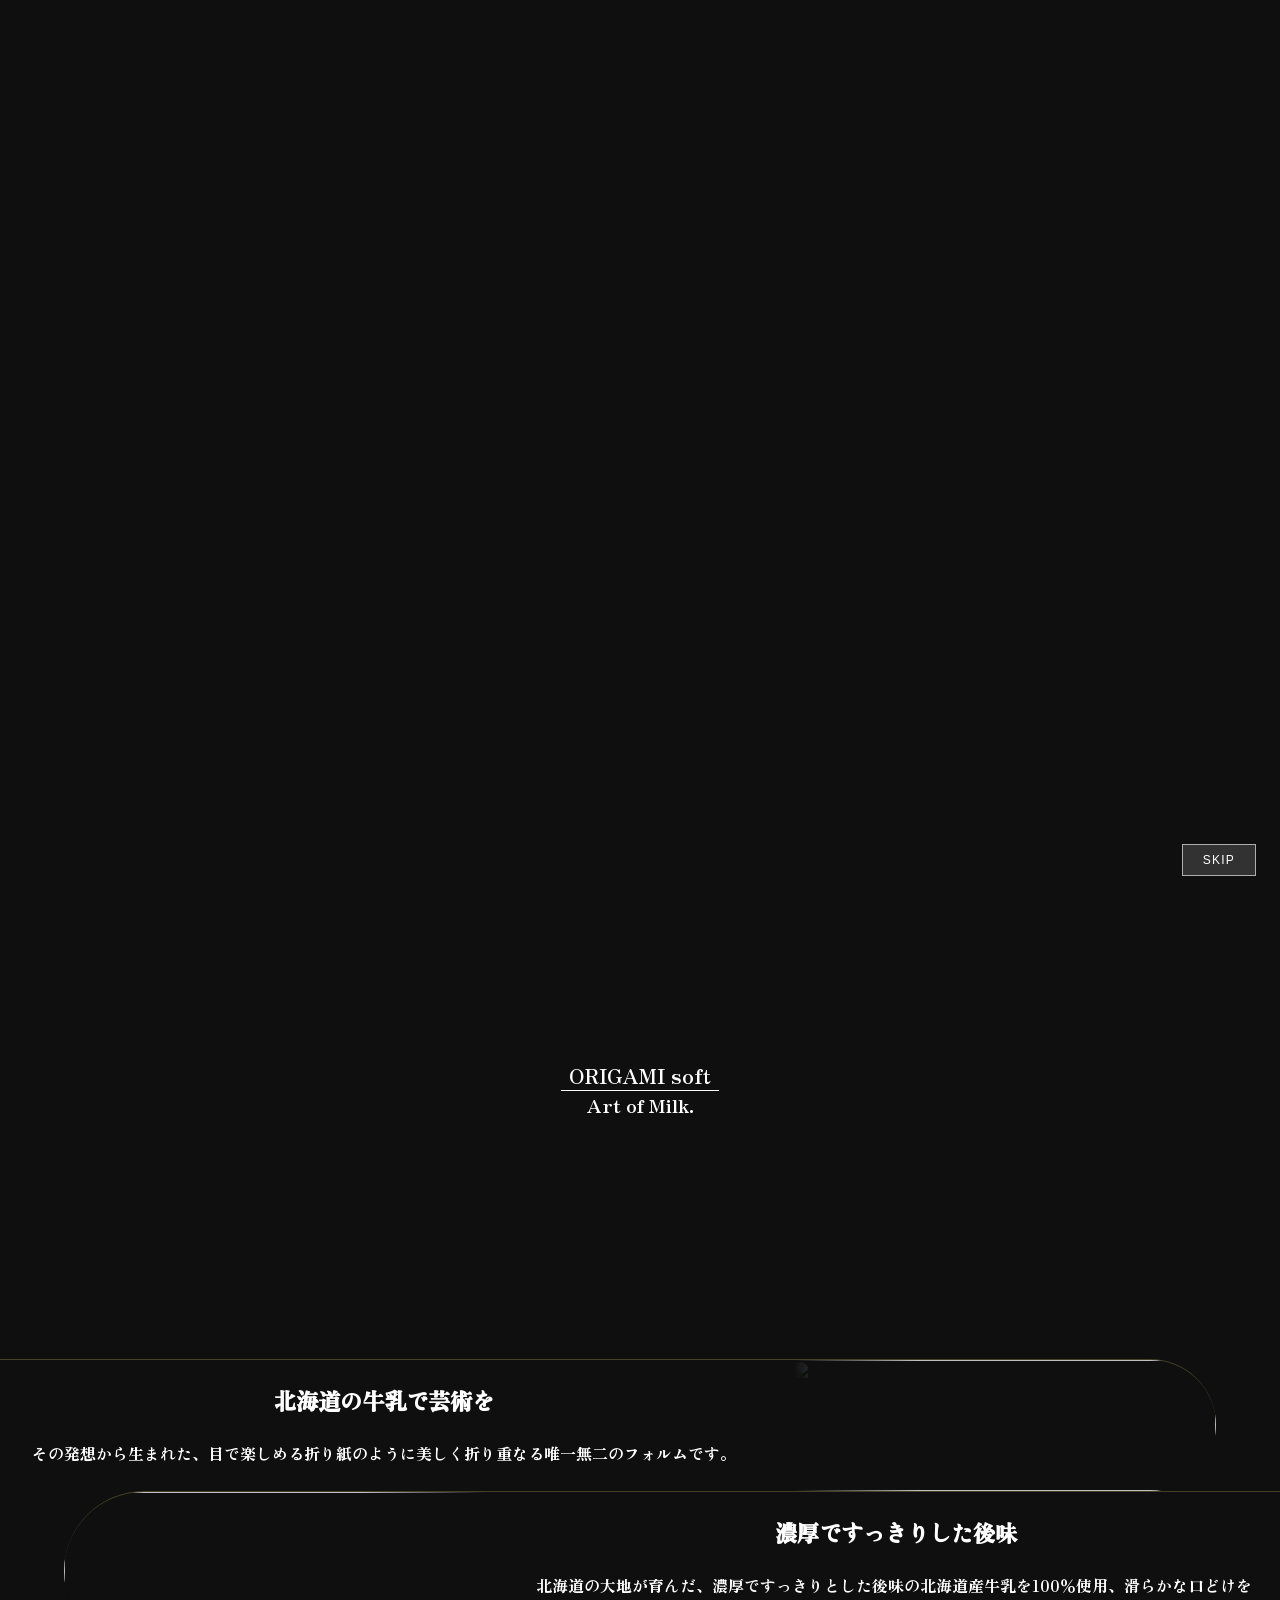
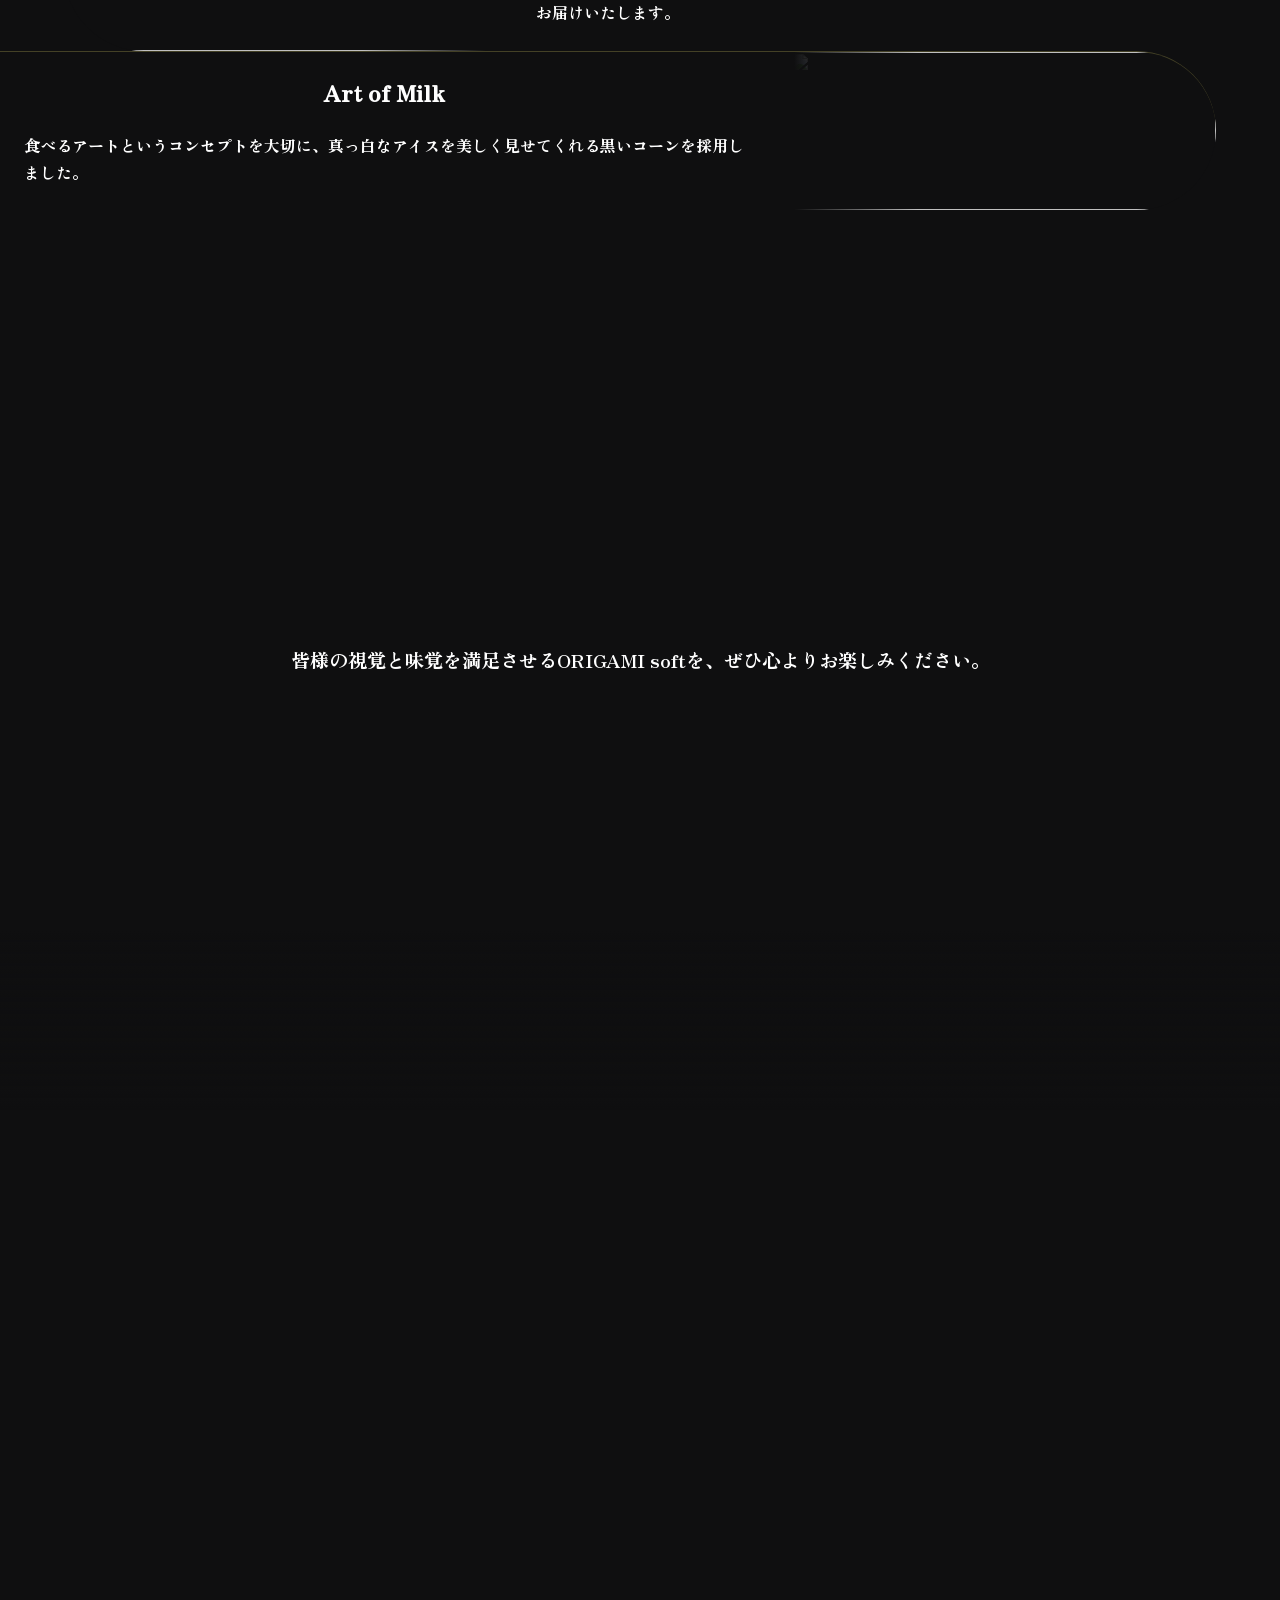
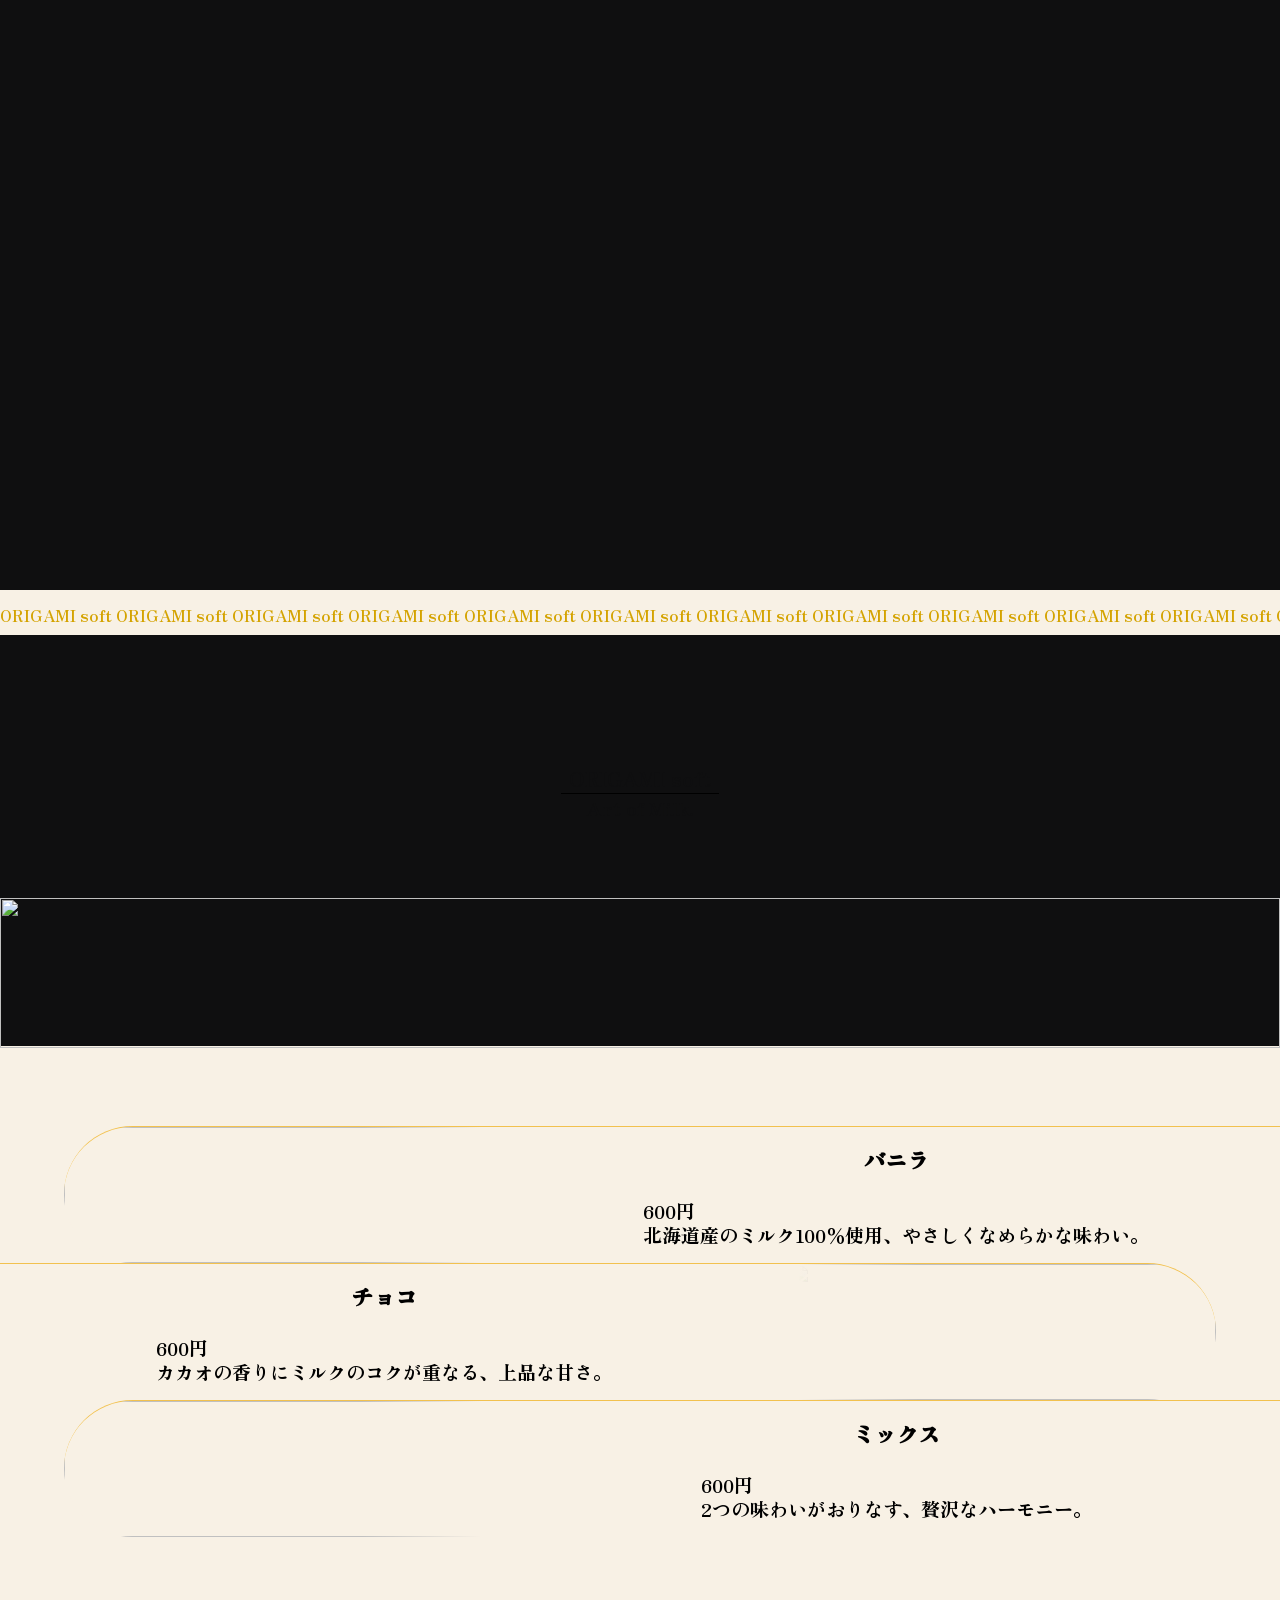
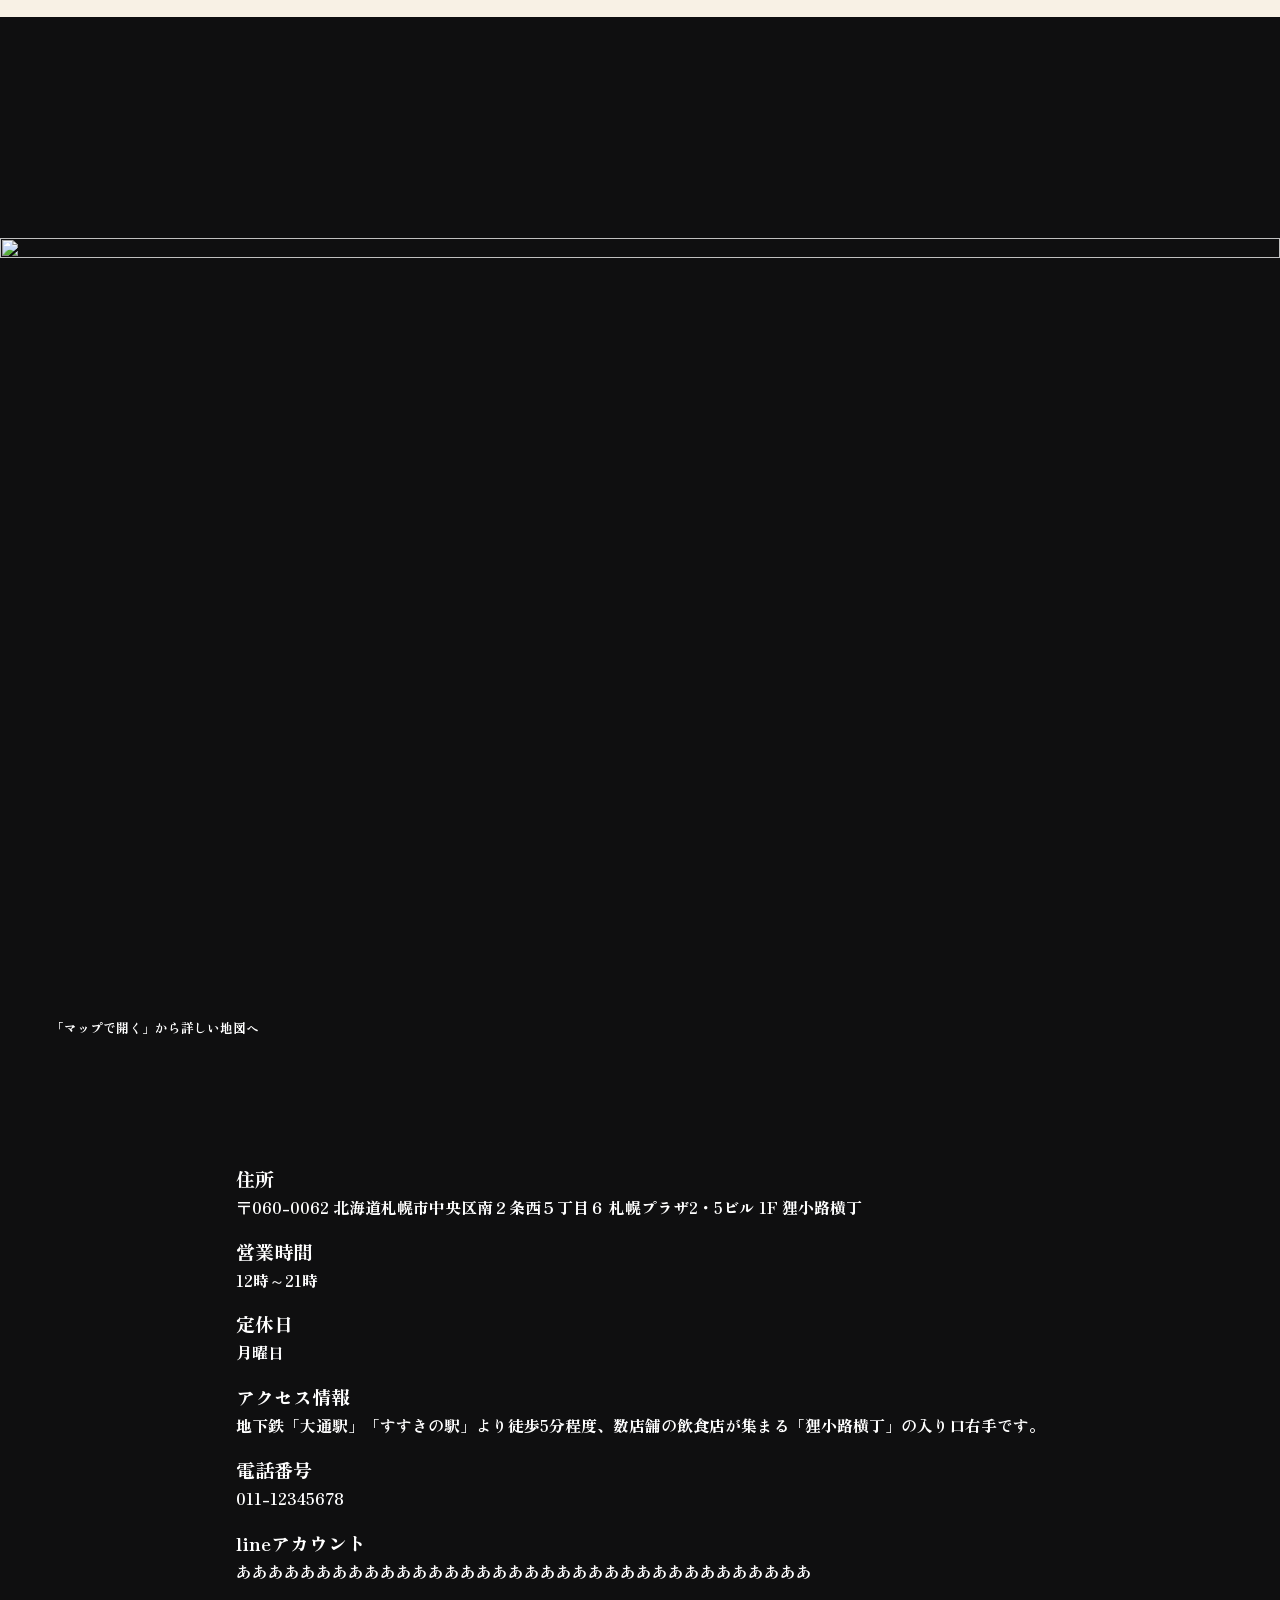
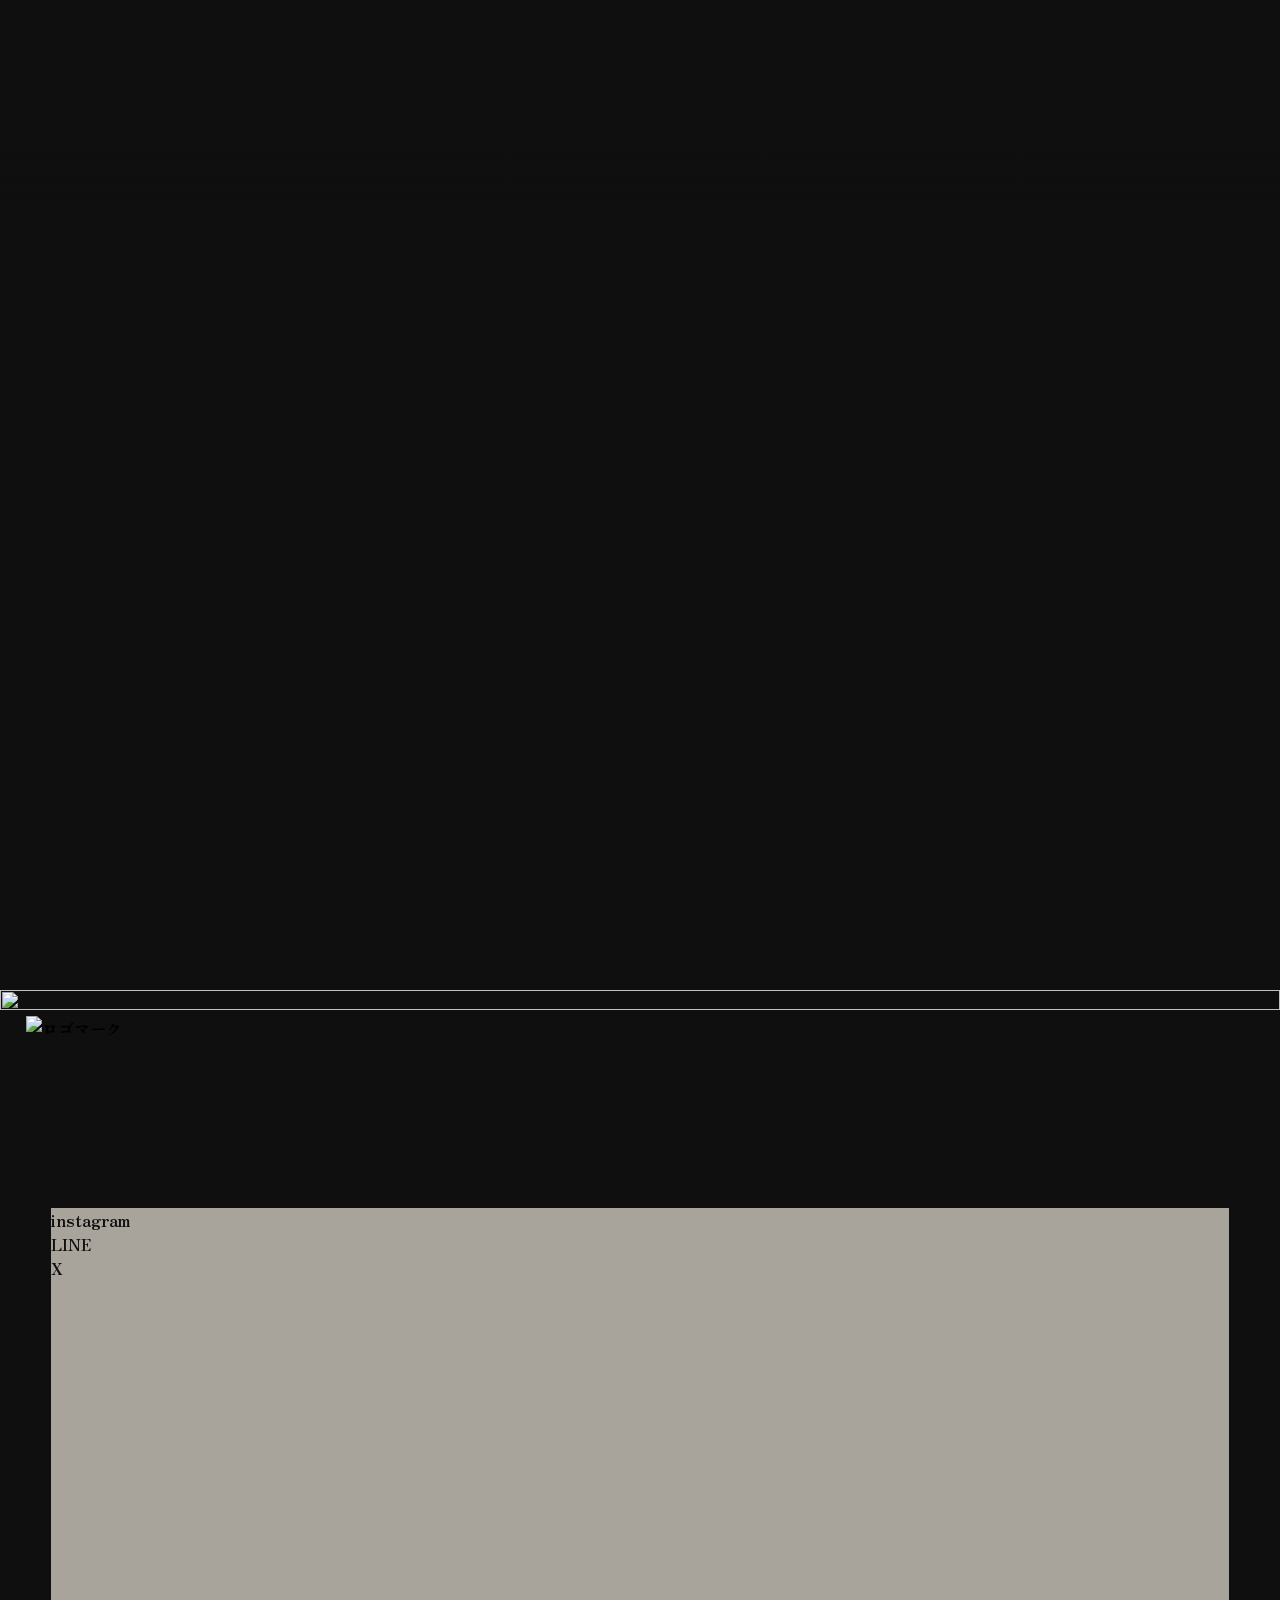
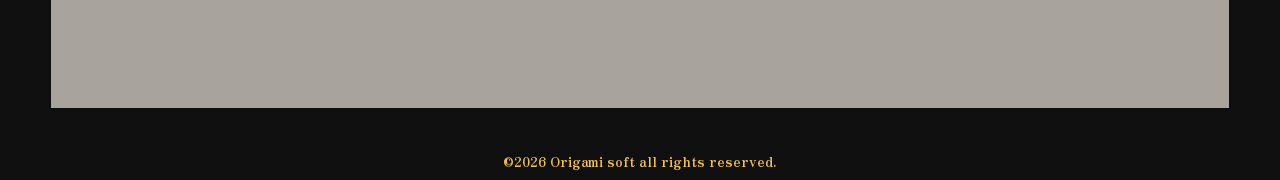
==== index.html @ d77ea39d "Add files via upload" ====
<!DOCTYPE html>
<html lang="ja">

<head>
    <meta charset="UTF-8">
    <meta name="viewport" content="width=device-width, initial-scale=1.0">
    <link rel="stylesheet" href="css/style.css">

    <link rel="icon" type="image/svg+xml" href="favicon/favicon.svg">
    <link rel="icon" type="image/x-icon" href="favicon/favicon.ico">
    <link rel="apple-touch-icon" href="favicon/apple-touch-icon.png">

    <!-- グーグルフォント -->
    <link rel="preconnect" href="https://fonts.googleapis.com">
    <link rel="preconnect" href="https://fonts.gstatic.com" crossorigin>
    <link href="https://fonts.googleapis.com/css2?family=Zen+Antique+Soft&display=swap" rel="stylesheet">

    <title>Origami soft | top</title>
</head>

<body>
    <header class="hero" id="hero-top">

        <video class="hero-video" src="imgs/movie/milk_ribbon.mp4" autoplay muted playsinline></video>
        <button class="skip-btn" type="button" aria-label="スキップ">SKIP</button>

        <div class="hero-cont-wrap">
            <h1><img src="imgs/svg/full_logo_color.svg" alt="オリガミソフトのロゴ"></h1>
            <h2>北海道を、美しく折りたたむ<br>食べるアート、誕生。</h2>




            <button id="js-burger" class="header__buruger-container" aria-label="メニューを開閉する">
                <!-- <img src="imgs/svg/rectangle_hamburger.svg" alt=""> -->
                <span></span>
                <span></span>
                <span></span>
            </button>




            <div id="mask">
                <div class="in-burger-logo"><img src="imgs/svg/full_logo_color.svg" alt=""></div>
                <nav>
                    <ul class="l-nav">
                        <li><a href="#hero-top">トップへ戻る</a></li>
                        <li><a href="#concept-top">コンセプト</a></li>
                        <li><a href="#gallery-top">ギャラリー</a></li>
                        <li><a href="#access-top">アクセス</a></li>
                    </ul>
                </nav>
            </div>




            <a class="top-return-btn" href="#">
                <p>TOPへ</p>
                <img class="default" src="72ppi/milk_clown_side.png" alt="">
                <img class="hover" src="72ppi/milk_clown_top.png" alt="">
            </a>
        </div>

    </header>

    <main>
        <div class="catchcopy">
            <p class="store-name">ORIGAMI soft</p>
            <p class="copy-text">Art of Milk.</p>
        </div>

        <section class="main__concept-wrap" id="concept-top">

            <div class="concept-contents">
                <div class="concept-text-wrap">
                    <h2>北海道の牛乳で芸術を</h2>
                    <p>その発想から生まれた、目で楽しめる折り紙のように美しく折り重なる唯一無二のフォルムです。</p>
                </div>

                <div class="concept-grade-wrap">
                    <img src="imgs/hitokuti02.png" alt="">
                </div>
            </div>



            <div class="concept-contents reverse">
                <div class="concept-text-wrap">
                    <h2>濃厚ですっきりした後味</h2>
                    <p>北海道の大地が育んだ、濃厚ですっきりとした後味の北海道産牛乳を100％使用、滑らかな口どけをお届けいたします。</p>
                </div>

                <div class="concept-grade-wrap"><img src="imgs/milk_clown02.png" alt=""></div>
            </div>



            <div class="concept-contents">
                <div class="concept-text-wrap">
                    <h2>Art of Milk</h2>
                    <p>食べるアートというコンセプトを大切に、真っ白なアイスを美しく見せてくれる黒いコーンを採用しました。</p>
                </div>

                <div class="concept-grade-wrap"><img src="imgs/origami_sht_square.png" alt=""></div>
            </div>

        </section>


        <!-- ラベンダー画像の親をどうにかしなければどこまでも画像がついてくる、パララックスエリアを親に加えるとギャラリーで覆いかぶさる動きに不備が出る、ひとまずポジションレラティブで解決している
が根本的に直すべき -->
        <!-- <div class="parallax-area"> -->
        <div class="concept-last-contents-wrap">
            <p>皆様の視覚と味覚を満足させるORIGAMI softを、ぜひ心よりお楽しみください。</p>

            <!-- <div class="concept-deco-wrap">
                <img src="72ppi/origami.png" alt="">
                <img src="72ppi/origami02.png" alt="">
                <img src="72ppi/origami.png" alt="">
            </div> -->
        </div>


        <div class="lavender-wrap">
            <img src="imgs/lavender_soft02.jpg" alt="">
        </div>




        <section class="main__gallery-wrap" id="gallery-top">

            <!-- <div class="gallery-wave-top"></div> -->



            <div class="gallery-ticker-top">

                <!-- はみ出てる上の文字 -->
                <div class="gallery-catchcopy02"><img src="imgs/svg/shape_of_milk.svg" alt=""></div>

                <!-- ティッカーの中身 -->
                <div class="ticker-text-wrap">
                    <p class="gallery-ticker-text">ORIGAMI soft ORIGAMI soft ORIGAMI soft ORIGAMI soft ORIGAMI soft
                        ORIGAMI
                        soft ORIGAMI soft ORIGAMI soft ORIGAMI soft ORIGAMI soft ORIGAMI soft ORIGAMI soft ORIGAMI soft
                        ORIGAMI
                    </p>
                    <p class="gallery-ticker-text">ORIGAMI soft ORIGAMI soft ORIGAMI soft ORIGAMI soft ORIGAMI soft
                        ORIGAMI
                        soft ORIGAMI soft ORIGAMI soft ORIGAMI soft ORIGAMI soft ORIGAMI soft ORIGAMI soft ORIGAMI soft
                        ORIGAMI
                    </p>
                </div>
            </div>


            <div class="gallery-cont-wrap">
                <div class="catchcopy">
                    <p class="store-name">ORIGAMI soft</p>
                    <p class="copy-text">Art of Milk.</p>
                </div>

                <div class="menu-wrap">

                    <div class="menu-top-wave"><img src="imgs/svg/wave_menu.svg" alt=""></div>

                    <div class="menu-cont-wrap">

                        <div class="menu-menu-wrap">

                            <div class="menu-img-wrap">
                                <img src="imgs/vanilla_menu_square.jpg" alt="">
                            </div>

                            <div class="menu-text-wrap">
                                <h3>バニラ</h3>
                                <p>600円<br>北海道産のミルク100％使用、やさしくなめらかな味わい。</p>

                            </div>
                        </div>

                        <div class="menu-menu-wrap reverse">

                            <div class="menu-img-wrap">
                                <img src="imgs/choco_menu02_square.jpg" alt="">
                            </div>

                            <div class="menu-text-wrap">
                                <h3>チョコ</h3>
                                <p>600円<br>カカオの香りにミルクのコクが重なる、上品な甘さ。</p>

                            </div>

                        </div>

                        <div class="menu-menu-wrap">

                            <div class="menu-img-wrap">
                                <img src="imgs/marble_menu_square.jpg" alt="">
                            </div>

                            <div class="menu-text-wrap">
                                <h3>ミックス</h3>
                                <p>600円<br>2つの味わいがおりなす、贅沢なハーモニー。</p>

                            </div>

                        </div>

                    </div>





                </div>
            </div>


        </section>
        <!-- </div> -->




        <section class="access" id="access-top">
            <div class="access__top-wave-line"><img src="imgs/svg/wave_top.svg" alt=""></div>
            <div class="access__cont-wrap">

                <div class="access-map-wrap">
                    <iframe
                        src="https://www.google.com/maps/embed?pb=!1m18!1m12!1m3!1d2061.39058011597!2d141.34900339318588!3d43.05728260259744!2m3!1f0!2f0!3f0!3m2!1i1024!2i768!4f13.1!3m3!1m2!1s0x5f0b297e36b0b535%3A0x76cda0685844a711!2z44Kq44Oq44Ks44Of44K944OV44OI!5e0!3m2!1sja!2sjp!4v1788836231392!5m2!1sja!2sjp"
                        width="1400" height="600" style="border:0;" allowfullscreen="" loading="lazy"
                        referrerpolicy="strict-origin-when-cross-origin"></iframe>

                    <p>「マップで開く」から詳しい地図へ</p>
                </div>

                <div class="access__info-wrap">
                    <dl>
                        <dt>住所</dt>
                        <dd>〒060-0062 北海道札幌市中央区南２条西５丁目６ 札幌プラザ2・5ビル 1F 狸小路横丁</dd>
                        <dt>営業時間</dt>
                        <dd>12時～21時</dd>
                        <dt>定休日</dt>
                        <dd>月曜日</dd>
                        <dt>アクセス情報</dt>
                        <dd>地下鉄「大通駅」「すすきの駅」より徒歩5分程度、数店舗の飲食店が集まる「狸小路横丁」の入り口右手です。</dd>
                        <dt>電話番号</dt>
                        <dd>011-12345678</dd>
                        <dt>lineアカウント</dt>
                        <dd>ああああああああああああああああああああああああああああああああああああ</dd>
                    </dl>
                </div>
            </div>

            <div class="access__deco-wrap">
                <!-- <img src="imgs/origami_soft02.jpg" alt=""> -->
            </div>

            <div class="access__bottom-wave-line"><img src="imgs/svg/wave_bottom.svg" alt=""></div>

        </section>

    </main>

    <footer>
        <div class="footer__logo-wrap">
            <img src="imgs/svg/full_logo_color.svg" alt="ロゴマーク">
        </div>


        <div class="footer__cont-wrap">

            <div class="cont-wrap__info-wrap">

                <a href="https://www.instagram.com/origami.soft/">
                    <p><img src="imgs/svg/akar_icons_instagram_fill.svg" alt="">instagram</p>
                </a>
                <a href="">LINE</a>
                <a href="">X</a>
                <a href=""></a>

            </div>

            <div class="footer__copyright-wrap">
                <p><small>&copy;2026 Origami soft all rights reserved.</small></p>
            </div>
        </div>
    </footer>
    <script src="js/main.js"></script>
</body>

</html>
---- css/style.css ----
@charset "UTF-8";

*,
*::before,
*::after {
    margin: 0;
    padding: 0;
    box-sizing: border-box;
}

html {
    scroll-behavior: smooth;
    overflow-x: clip;
}


body {
    font-family: "Zen Antique Soft", serif;
    font-weight: 400;
    font-style: normal;

    overflow-x: clip;

    background-color: var(--color-base-color);
}


/* 動かすときの詳細度のためにここに記述 */

#mask {
    width: 0;
    height: 0;
    position: fixed;
    top: 0;
    left: -100px;
    /* background-color: var(--color-base-color); */
    background-image: url(../imgs/vanilla_menu.jpg);
    background-repeat: no-repeat;
    background-size: cover;
    background-position: center center;
    z-index: 50;

    opacity: 0;
    pointer-events: none;
    transition: opacity 0.3s ease;
    /* font-family: "ta-marugo-gf-01",
                sans-serif; */
    isolation: isolate;
}

body.menu-active {
    #mask {
        width: 100%;
        height: 100dvh;
        opacity: 1;
        pointer-events: auto;
        position: fixed;
        top: 0;
        left: 0;
        z-index: 1000;
        font-family: "Zen Antique Soft", serif;
        /* font-size: clamp(1.8rem, 7vw, 5rem); */
        text-align: center;
        isolation: isolate;



        .in-burger-logo {
            width: 15%;
            min-width: 150px;
            aspect-ratio: 1 / 1;
            margin: 1.5rem 0 0 1.5rem;

            & img {
                width: 100%;
            }
        }


        .l-nav {
            width: 100%;
            /* min-width: 300px; */
            /* height: 100%; */
            position: absolute;
            top: 50%;
            left: 50%;
            transform: translate(-50%, -50%);
            background-color: #6d57298c;

            display: flex;
            justify-content: center;
            align-items: center;
            flex-direction: column;

            & li {
                padding: 2rem 0;

                a {
                    text-decoration: none;
                    font-size: 1.5rem;
                }
            }
        }
    }
}


img {
    vertical-align: bottom;
}

.catchcopy {
    width: fit-content;
    margin: 10rem auto 15rem;


    .store-name {
        padding: 0 0.5rem;
        border-bottom: 1px solid #ffffff;

        font-size: 1.3rem;
        text-align: center;
    }

    .copy-text {
        font-size: 1.2rem;
        text-align: center;
    }
}

ul,
ol,
li,
dl,
dt,
dd,
a {
    color: var(--color-sub-color);
    text-decoration: none;
    list-style: none;
}

:root {
    --color-base-color: #0f0f10;
    --color-base-color02: #4a3b2b;
    --color-sub-color: #f8f1e5;
    --color-point-color: #f2c14e;
    --color-point-color02: #d4a300;

    --color-black: black;
    --color-white: white;

    --gutter: 4vw;
    /* 狭い画面での左右余白 */
    --map-content-max: 1400px;
    /* コンテンツの最大幅 */
}





@keyframes slideInFromLeft {
    from {
        transform: translateX(-100%);
        opacity: 0;
    }

    to {
        transform: translateX(0);
        opacity: 1;
    }
}




/* コンセプトとメニューが端から出てくるアニメ */
@keyframes slideInFromRight {
    from {
        transform: translateX(100%);
        opacity: 0;
    }

    to {
        transform: translateX(0);
        opacity: 1;
    }
}



/* ティッカーが右から左へ流れるアニメ */
@keyframes tickerSlid {
    from {
        transform: translateX(0);
    }

    to {
        transform: translateX(-50%);
    }
}

/* flex shrink 0は折り返さないように横に並べてブラウザからはみ出た文章を縮めたり形を変えないために指定 */


/* ｈ2の文字を現れさせるのに加えられた記述 */
.char {
    display: inline-block;
    opacity: var(--opacity, 0);
    transition: opacity 0.6s cubic-bezier(0.77, 0, 0.175, 1);
    transition-delay: calc((0.05s * var(--char-index)) + 1.5s);
}

.visuallyHidden {
    position: absolute !important;
    width: 1px !important;
    height: 1px !important;
    margin: -1px !important;
    padding: 0 !important;
    overflow: hidden !important;
    clip: rect(0 0 0 0) !important;
    white-space: nowrap !important;
    border: 0 !important;
}

/* -----------------------------------------------header------------------------------------------------------- */

.hero {
    width: 100%;
    position: relative;
    height: 100dvh;
    overflow: hidden;
    color: var(--color-white);

    .hero-video {
        width: 100%;
        height: 100%;
        object-fit: cover;
        object-position: center center;

        position: absolute;
        inset: 0;
        transition: opacity 3s ease;
    }




    .skip-btn {
        position: absolute;
        right: 24px;
        bottom: 24px;
        z-index: 10;
        padding: 8px 20px;
        background: rgba(255, 255, 255, 0.15);
        border: 1px solid rgba(255, 255, 255, 0.6);
        color: #fff;
        font-size: 12px;
        letter-spacing: 0.1em;
        cursor: pointer;
        transition: opacity 0.5s ease;
    }

    .skip-btn:hover {
        background: rgba(255, 255, 255, 0.3);
    }

    /* コンテンツが表示されたらスキップボタンも一緒に消す */
    &.hero.is-loaded .skip-btn {
        opacity: 0;
        pointer-events: none;
    }




    .hero-cont-wrap {
        opacity: 0;

        width: 100%;
        /* 画面幅によって上にも余白が欲しい */
        /* max-width: 1500px;
        margin: 0 auto; */
        height: 100dvh;
        padding: 1.5rem;
        pointer-events: none;
        background-image: linear-gradient(0deg, var(--color-base-color) 8%, transparent 15%), url(../imgs/hero_soft03.png);
        background-size: cover;
        background-repeat: no-repeat;
        background-position: center center;

        transition: opacity 3s ease;


        & h1 {
            width: clamp(100px, 8vw + 70px, 200px);
            aspect-ratio: 1 / 1;
            padding: 0.5rem;
            background-color: rgba(255, 255, 255, 0.74);
            border-radius: 50%;

            font-size: 1.5rem;

            display: flex;
            justify-content: center;
            align-items: center;

            & img {
                width: 100%;
            }
        }


        & h2 {
            position: absolute;
            top: 50%;
            left: 50%;
            transform: translate(-50%, -50%);

            text-align: center;
            font-size: clamp(0.85rem, 2vw, 1.2rem);
            font-weight: 500;
            line-height: 2.5rem;
        }

        .top-return-btn {
            width: clamp(60px, 10vw, 80px);
            position: fixed;
            left: 5vw;
            bottom: 2.5rem;
            z-index: 999;

            display: flex;
            flex-direction: column;
            align-items: center;

            & img {
                width: 100%;
                position: absolute;
                left: 0;
                bottom: 0;
                transition: opacity 0.8s ease;
            }

            & p {
                position: absolute;
                font-size: 0.8rem;
            }

            & .hover {
                opacity: 0;
            }

            & .default {
                opacity: 1;
            }

            &:hover .hover {
                opacity: 1;
            }

            &:hover .default {
                opacity: 0;
            }


            /* PCでのみホバーできる */
            @media (hover: hover) and (pointer: fine) {
                &:hover .hover {
                    opacity: 1;
                }

                &:hover .default {
                    opacity: 0;
                }
            }

        }



        .header__buruger-container {
            appearance: none;
            -webkit-appearance: none;
            border: none;
            background-color: transparent;
            padding: 0;
            cursor: pointer;

            width: clamp(60px, 10vw, 80px);
            aspect-ratio: 1 / 1;
            position: fixed;
            top: 2vw;
            right: 3vw;
            z-index: 999;

            background-image: url(../imgs/svg/rectangle_hamburger.svg);
            background-repeat: no-repeat;
            background-size: contain;

            display: flex;
            flex-direction: column;
            justify-content: center;
            align-items: center;
            gap: 0.7rem;

            & span {
                /* width: 50px; */
                height: 2px;
                background-color: #c39340;
                border-radius: 999px;


                &:first-of-type {
                    width: clamp(30px, 5vw, 40px);
                }

                &:nth-of-type(2) {
                    width: clamp(40px, 5vw, 50px);
                }

                &:last-of-type {
                    width: clamp(50px, 5vw, 60px);
                }
            }

        }


    }


}








.hero.is-loaded .hero-video {
    opacity: 0;
}


.hero.is-loaded .hero-cont-wrap {
    opacity: 1;
    pointer-events: auto;
}

.hero.is-loaded .hero-cont-wrap h2 {
    --opacity: 1;
    /* ← 新規追加 */
}


/* -------------------------------------------------main--------------------------------------------------- */





main {
    width: 100%;
    color: var(--color-white);


    .main__concept-wrap {

        .concept-contents {
            width: 95%;
            height: 100%;
            background-color: var(--color-base-color);
            overflow: hidden;
            border-top: 1px solid rgb(68, 65, 38);

            display: flex;
            justify-content: space-between;


            .concept-grade-wrap {
                width: 35%;
                position: relative;

                & img {
                    width: 100%;
                    height: 100%;
                    /* aspect-ratio: 1 / 1; */
                    object-fit: cover;
                    object-position: center center;
                }
            }



            .concept-text-wrap {
                width: clamp(260px, 60vw, 1100px);
                display: flex;
                flex-direction: column;
                align-items: center;
                justify-content: center;

                padding: 1.5rem;

                & h2 {
                    font-size: clamp(1rem, 2vw, 1.4rem);
                    margin-bottom: 1.5rem;
                }

                & p {
                    font-size: clamp(1rem, 2vw, 1rem);
                    line-height: 1.7rem;
                }


                @media (max-width: 600px) {
                    margin: 0 0 0.8rem 0;
                    max-height: 100px;
                    overflow-y: auto;
                    justify-content: flex-start;

                }

            }
        }

        .reverse {
            flex-direction: row-reverse;
        }



    }

    .concept-contents:nth-of-type(odd) {
        margin-right: auto;
        border-radius: 0 9999px 9999px 0;
        /* border-right: 1px solid #ffffff; */

        @supports (animation-timeline: view()) {
            animation: slideInFromLeft linear both;
            animation-timeline: view();
            animation-range: entry 0% entry 100%;

            @media (max-width: 600px) {
                animation-range: entry 0% cover 40%;
            }
        }
    }

    .concept-contents:nth-of-type(even) {
        margin-left: auto;
        border-radius: 9999px 0 0 9999px;
        /* border-left: 1px solid #ffffff; */

        @supports (animation-timeline: view()) {
            animation: slideInFromRight linear both;
            animation-timeline: view();
            animation-range: entry 5% entry 100%;

            @media (max-width: 600px) {
                animation-range: entry 0% cover 40%;
            }
        }
    }






    .concept-contents:nth-of-type(odd) .concept-grade-wrap::after {
        content: "";
        position: absolute;
        inset: 0;
        background-image: linear-gradient(to right, var(--color-base-color) 1%, transparent 30%);
    }


    .concept-contents:nth-of-type(even) .concept-grade-wrap::after {
        content: "";
        position: absolute;
        inset: 0;
        background-image: linear-gradient(to left, var(--color-base-color) 1%, transparent 30%);
    }



    .concept-last-contents-wrap {
        width: 100%;
        height: 100dvh;
        /* background-color: var(--color-base-color); */
        background-image: linear-gradient(180deg, var(--color-base-color) 80%, transparent 100%);
        /* padding: 20rem 0; */

        display: flex;
        flex-direction: column;
        justify-content: center;
        align-items: center;

        position: relative;
        z-index: 2;


        & p {
            font-size: clamp(0.9rem, 2vw, 1.2rem);
            padding: 0 3rem;
        }

        /* .concept-deco-wrap {
            width: 100%;

            display: flex;
            gap: 5rem;
            justify-content: center;
            align-items: center;

            & img {
                width: 8%;
            }
        } */
    }


    .lavender-wrap {
        width: 100%;
        height: 200dvh;

        position: sticky;
        top: 0;

        z-index: 1;
        margin-top: -100dvh;
        margin-bottom: 100dvh;

        & img {
            width: 100%;
            height: 50%;
            object-fit: cover;
            object-position: center 10%;
        }
    }



    .main__gallery-wrap {

        /* 波の高さの変数 */
        --wave-h: clamp(40px, 12.5vw, 250px);



        width: 100%;
        /* height: 3000px; */
        /* 高さを外した時のスクロールの調整 */
        min-height: 100dvh;
        /* padding-bottom: 5rem; */
        background-image: url(../imgs/cream_texture03.png);
        background-repeat: repeat-y;
        background-size: cover;

        /* -webkit-mask-image: url(../imgs/svg/wave_top.svg), linear-gradient(#000, #000);
        mask-image: url(../imgs/svg/wave_top.svg), linear-gradient(#000, #000); */

        /* この記述で画像で呼び出した不透明度のついてないSVGでもグラデで背景の切り抜きの濃さを変えることができる */
        /* -webkit-mask-mode: luminance, alpha;
        mask-mode: luminance, alpha; */

        /* -webkit-mask-repeat: no-repeat, no-repeat;
        mask-repeat: no-repeat, no-repeat; */

        /* -webkit-mask-position: top, 0 calc(var(--wave-h) - 1px);
        mask-position: top, 0 calc(var(--wave-h) - 1px); */

        /* -webkit-mask-size: 100% var(--wave-h), 100% 100%;
        mask-size: 100% var(--wave-h), 100% 100%; */

        position: relative;
        z-index: 3;
        margin-top: -80dvh;


        /* 背景をマスクする場合これを有効にする */

        /* .gallery-wave-top {
            width: 100%;
            height: var(--wave-h);
        } */

        /* ティッカー記述 */
        .gallery-ticker-top {
            background-color: var(--color-sub-color);
            color: var(--color-point-color02);
            padding-top: clamp(0.2rem, 1vw, 1.3rem);
            padding-bottom: 0.5rem;

            position: relative;


            /* 上の文字 */
            .gallery-catchcopy02 {
                width: 100%;
                /* background-color: crimson; */

                position: absolute;
                top: -7.1vw;
                left: 0;

                & img {
                    width: 100%;
                }
            }



            .ticker-text-wrap {
                width: 100%;
                overflow: hidden;
                display: flex;

                .gallery-ticker-text {
                    white-space: nowrap;
                    flex-shrink: 0;
                    animation: tickerSlid 40s linear 0s infinite;

                }
            }
        }


        .gallery-cont-wrap {
            width: 100%;
            padding-bottom: 13rem;
            color: var(--color-base-color);

            display: flex;
            flex-direction: column;
            justify-content: center;
            align-items: center;
            gap: 4rem;

            .catchcopy {
                margin: 0;
                padding: 8rem 0 0 0;

                .store-name {
                    border-bottom: 1px solid #000;
                }

            }

            .menu-wrap {
                width: 100%;
                margin: 10rem 0;
                background-color: var(--color-sub-color);

                position: relative;

                .menu-top-wave {
                    width: 100%;
                    height: 150px;

                    /* background-color: red; */

                    position: absolute;
                    top: -148px;
                    left: 0;

                    & img {
                        width: 100%;
                        height: 100%;
                        object-fit: cover;
                        object-position: center center;
                    }
                }


                .menu-cont-wrap {
                    width: 100%;
                    padding: 5rem 0;

                    .reverse {
                        flex-direction: row-reverse;
                    }

                    .menu-menu-wrap {
                        width: 95%;
                        height: 100%;
                        color: var(--color-black);
                        background-color: var(--color-sub-color);
                        overflow: hidden;
                        border-top: 1px solid var(--color-point-color);

                        display: flex;
                        justify-content: space-between;


                        .menu-img-wrap {
                            width: 35%;
                            position: relative;

                            & img {
                                width: 100%;
                                height: 100%;
                                /* aspect-ratio: 1 / 1; */

                                object-fit: cover;
                                object-position: center center;
                            }
                        }

                    }


                    .menu-text-wrap {
                        width: clamp(150px, 60vw, 1100px);
                        display: flex;
                        flex-direction: column;
                        align-items: center;
                        justify-content: center;

                        padding: 1rem;

                        & h3 {
                            font-size: clamp(1rem, 2vw, 1.4rem);
                            margin-bottom: 1.5rem;
                        }


                        & p {
                            font-size: clamp(0.8rem, 2vw, 1.2rem);
                            line-height: 1.5rem;
                        }
                    }


                    .menu-menu-wrap:nth-of-type(even) {
                        margin-right: auto;
                        border-radius: 0 9999px 9999px 0;
                        /* border-right: 1px solid #ffffff; */

                        @supports (animation-timeline: view()) {
                            animation: slideInFromLeft linear both;
                            animation-timeline: view();
                            animation-range: entry 0% entry 100%;

                            @media (max-width: 600px) {
                                animation-range: entry 0% cover 40%;
                            }
                        }

                    }

                    .menu-menu-wrap:nth-of-type(odd) {
                        margin-left: auto;
                        border-radius: 9999px 0 0 9999px;
                        /* border-left: 1px solid #ffffff; */

                        @supports (animation-timeline: view()) {
                            animation: slideInFromRight linear both;
                            animation-timeline: view();
                            animation-range: entry 5% entry 100%;

                            @media (max-width: 600px) {
                                animation-range: entry 0% cover 40%;
                            }
                        }
                    }






                    .menu-menu-wrap:nth-of-type(odd) .menu-img-wrap::after {
                        content: "";
                        position: absolute;
                        inset: 0;
                        background-image: linear-gradient(to left, var(--color-sub-color) 2%, transparent 30%);
                    }


                    .menu-menu-wrap:nth-of-type(even) .menu-img-wrap::after {
                        content: "";
                        position: absolute;
                        inset: 0;
                        background-image: linear-gradient(to right, var(--color-sub-color) 2%, transparent 30%);
                    }

                }



            }
        }
    }





    .access {
        width: 100%;

        position: relative;
        z-index: 4;


        .access__top-wave-line {
            width: 100%;
            height: auto;

            position: absolute;
            top: -11.5vw;
            left: 0;
            /* transform: translate(-50%, -50%); */

            & img {
                width: 100%;
                height: 100%;
                object-fit: cover;
            }
        }


        .access__cont-wrap {
            width: 100%;
            /* height: 1000px; */
            background-color: var(--color-base-color);

            display: flex;
            flex-direction: column;
            justify-content: center;
            align-items: center;


            .access-map-wrap {
                width: min(100% - (var(--gutter) * 2), var(--map-content-max));
                margin-inline: auto;
                margin-top: 8rem;

                & iframe {
                    width: 100%;
                    height: 500px;
                    filter: invert(100%);
                    -webkit-filter: invert(100%);
                }

                & p {
                    font-size: 0.8rem;
                }
            }


            .access__info-wrap {
                width: 100%;
                padding: 8rem 1.5rem;

                display: flex;
                justify-content: center;
                align-items: center;

                & dl {

                    & dt {
                        color: var(--color-white);
                        font-size: 1.2rem;
                    }

                    & dd {
                        color: var(--color-white);
                        line-height: 1.8rem;
                        padding-bottom: 1rem;
                    }
                }
            }
        }


        .access__deco-wrap {
            width: 100%;
            height: 700px;
            margin: 0 0 10rem 0;

            background-image: linear-gradient(180deg, var(--color-base-color) 1%, transparent 10%), url(../imgs/origami_soft02.jpg);
            background-repeat: no-repeat;
            background-size: cover;
            background-position: center center;

            /* & img {
                width: 100%;
            } */
        }


        .access__bottom-wave-line {
            width: 100%;
            height: auto;
            margin-bottom: -12vw;

            /* background-color: red; */

            position: relative;
            z-index: 30;

            & img {
                width: 100%;
                height: 100%;
                object-fit: cover;
            }
        }

    }

}



/* ---------------------------------------------footer-------------------------------------------------------- */


footer {

    width: 100%;
    /* マージンの相殺対策 */
    padding-top: 1px;

    position: relative;

    background-image: url(../imgs/vanilla_texture.jpg);
    background-repeat: no-repeat;
    background-size: cover;
    background-position: center center;


    .footer__logo-wrap {
        width: 15%;
        min-width: 130px;
        /* max-width: ; */
        aspect-ratio: 1 / 1;
        margin: 12vw 0 0 2vw;

        & img {
            width: 100%;
            /* min-width: 80px; */
        }
    }




    .footer__cont-wrap {
        width: 100%;
        display: flex;
        flex-direction: column;
        gap: 2rem;

        .cont-wrap__info-wrap {
            color: var(--color-base-color);
            width: min(100% - (var(--gutter) * 2), var(--map-content-max));
            /* 仮の高さ */
            height: 500px;


            margin-inline: auto;
            background-color: #f8f1e5a8;

            display: flex;
            flex-direction: column;

            & a {
                color: var(--color-base-color);

                & img {
                    width: 5%;
                }
            }
        }

        .footer__copyright-wrap {
            width: 100%;
            padding: 0.5rem 0;
            background-color: var(--color-base-color);
            color: var(--color-point-color);

            text-align: center;
        }

    }

}



/* video.addEventListener('timeupdate', () => {
    const duration = isFinite(video.duration) ? video.duration : FALLBACK_DURATION;
    const remaining = duration - video.currentTime;
    if (remaining <= 3) {
        showContent();
    }
});

video.addEventListener('ended', () => {
    showContent();
}); */


/* function showContent() {
    if (hero.classList.contains('is-loaded')) return; // 二重発火防止
    hero.classList.add('is-loaded');
    unlockScroll();

    setTimeout(() => {
        video.pause();
    }, FADE_DURATION);
} */



/* requestAnimationFrame(() => {
        requestAnimationFrame(() => {
            hero.classList.add('is-loaded');
        });
    });
    unlockScroll();

    setTimeout(() => {
        video.pause();
    }, FADE_DURATION);
} */
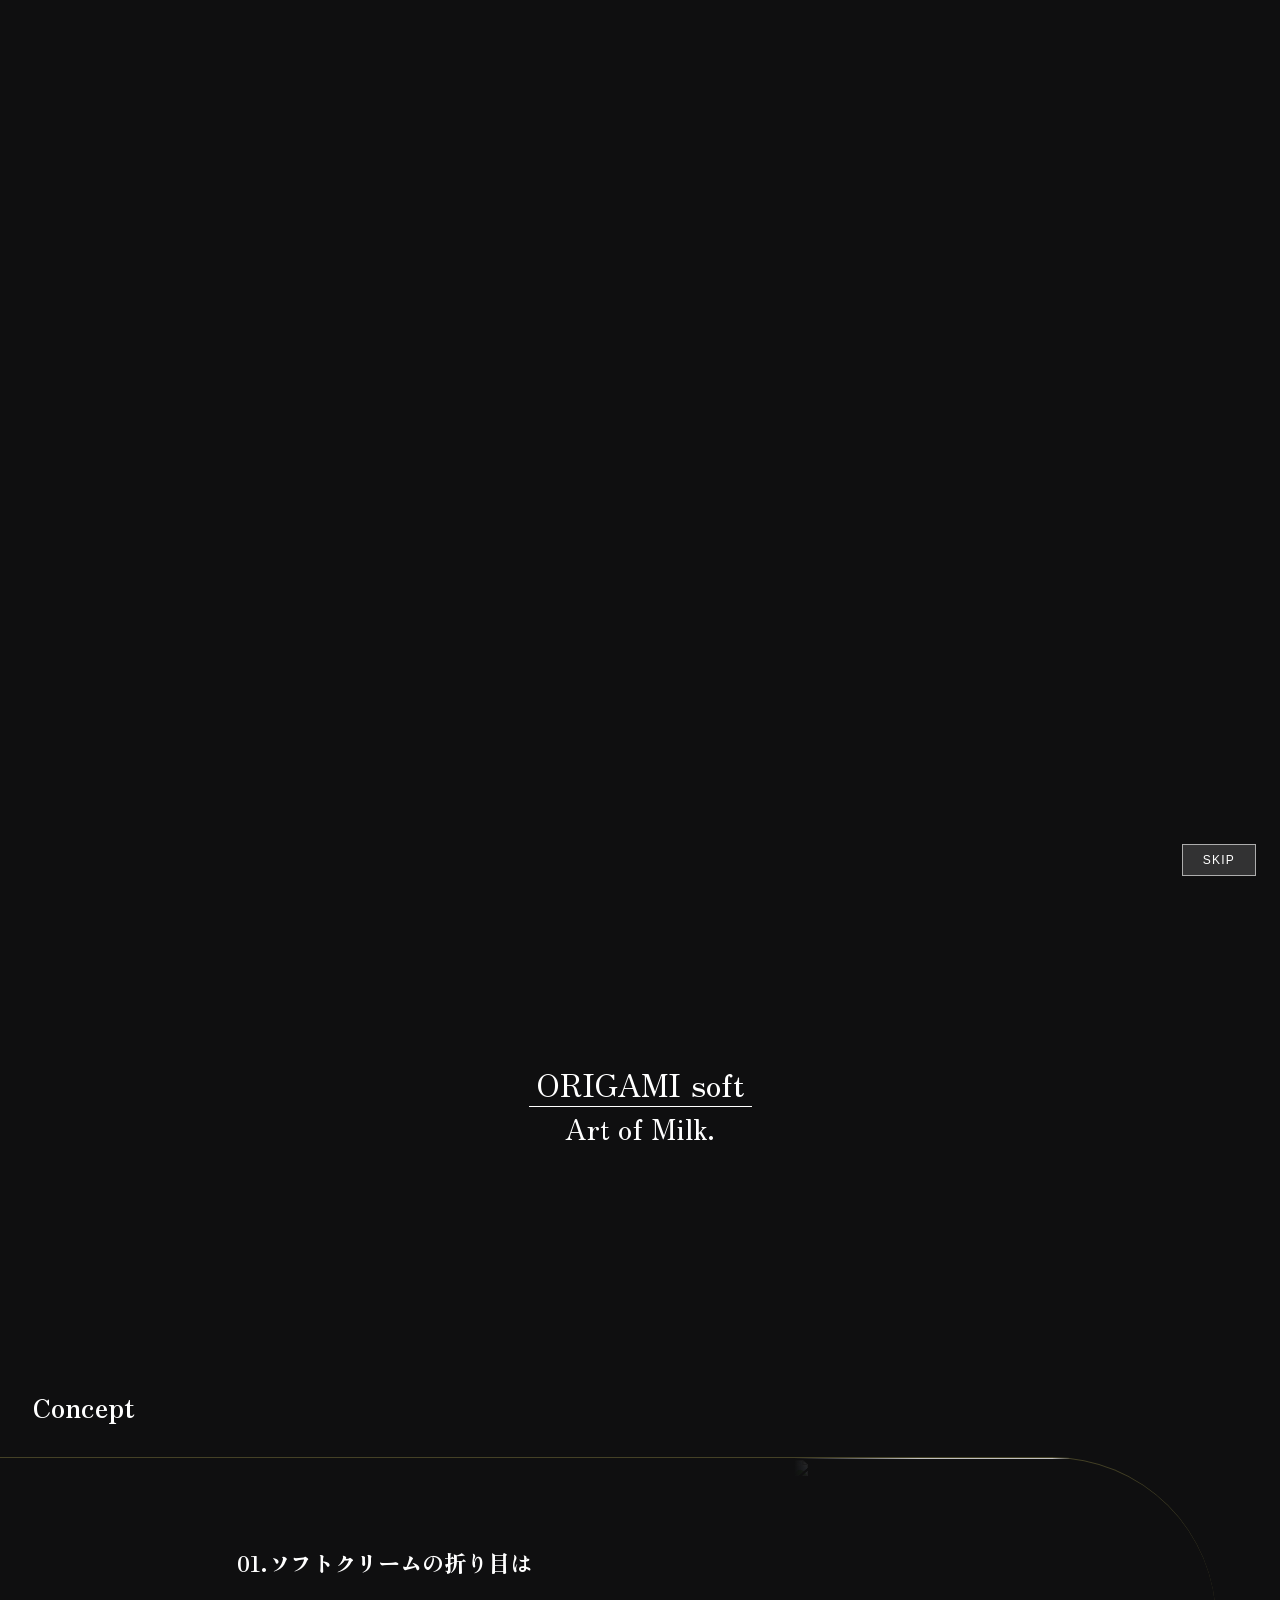
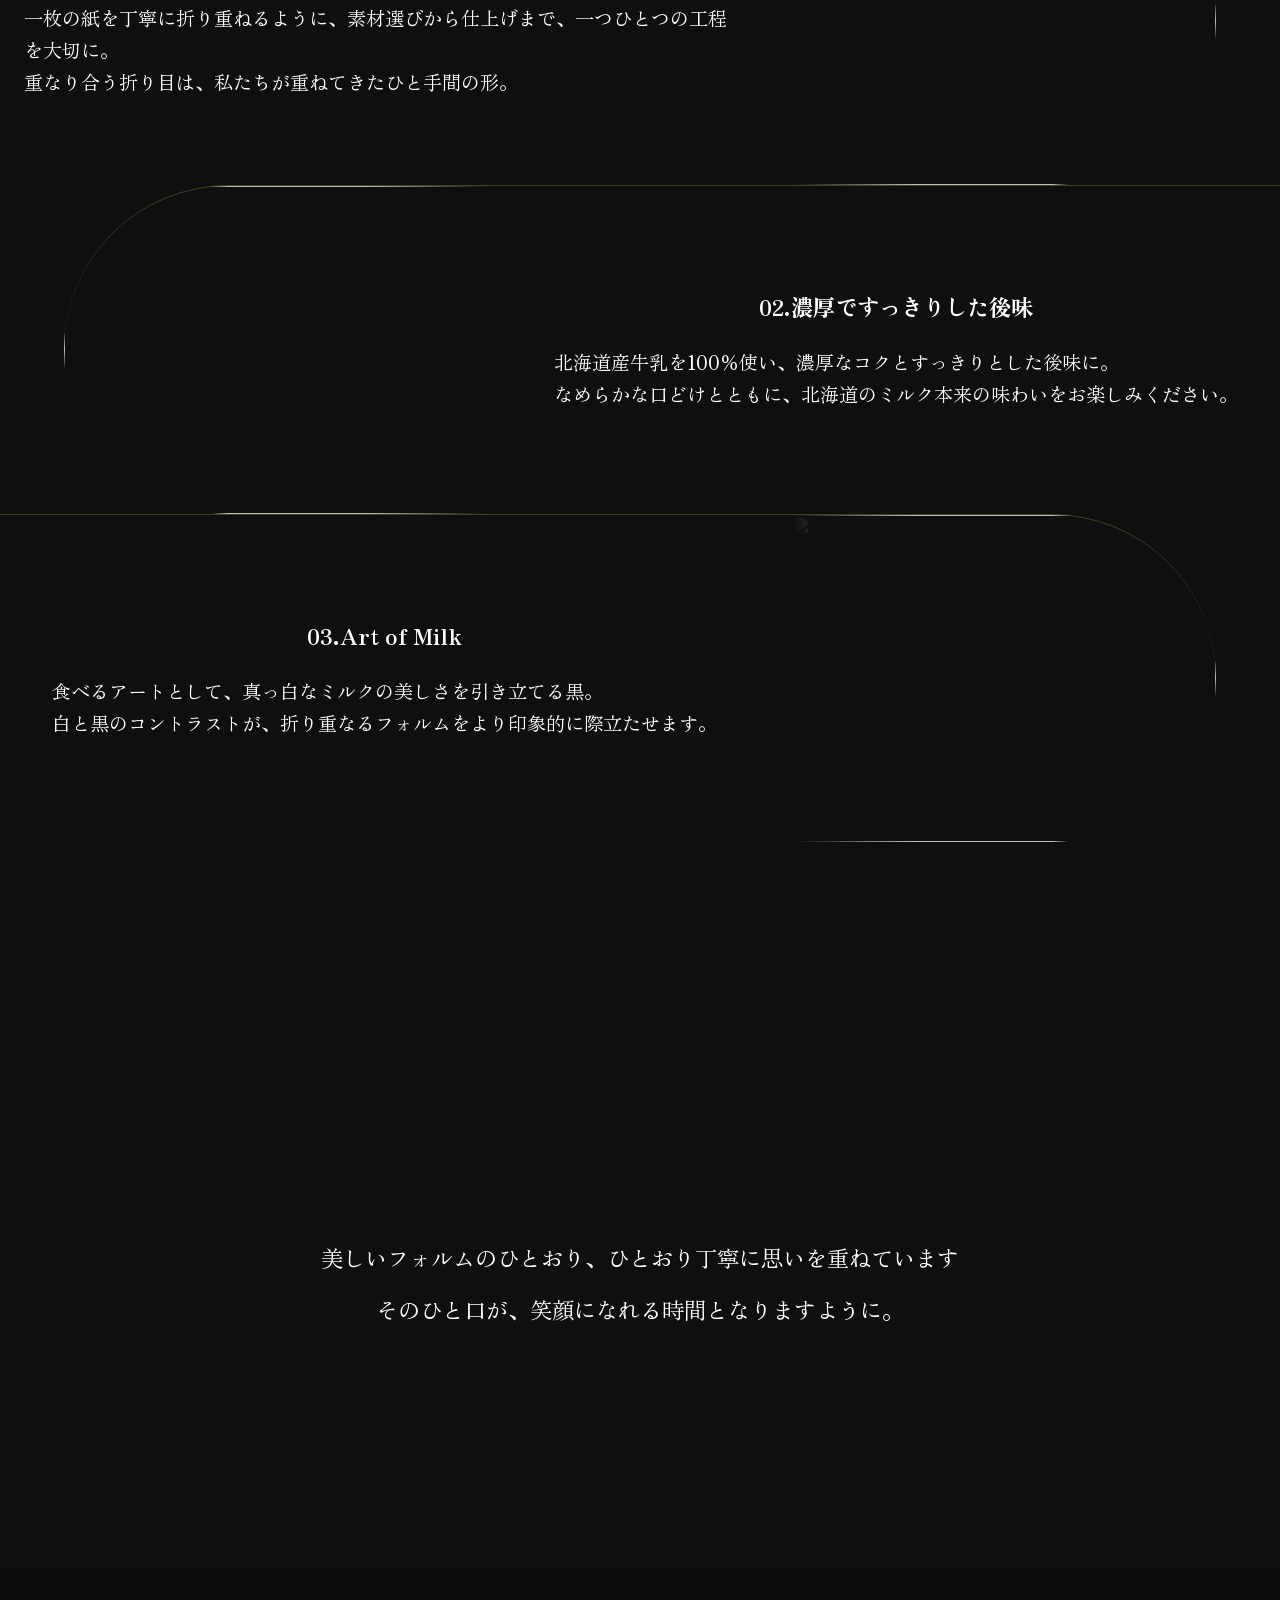
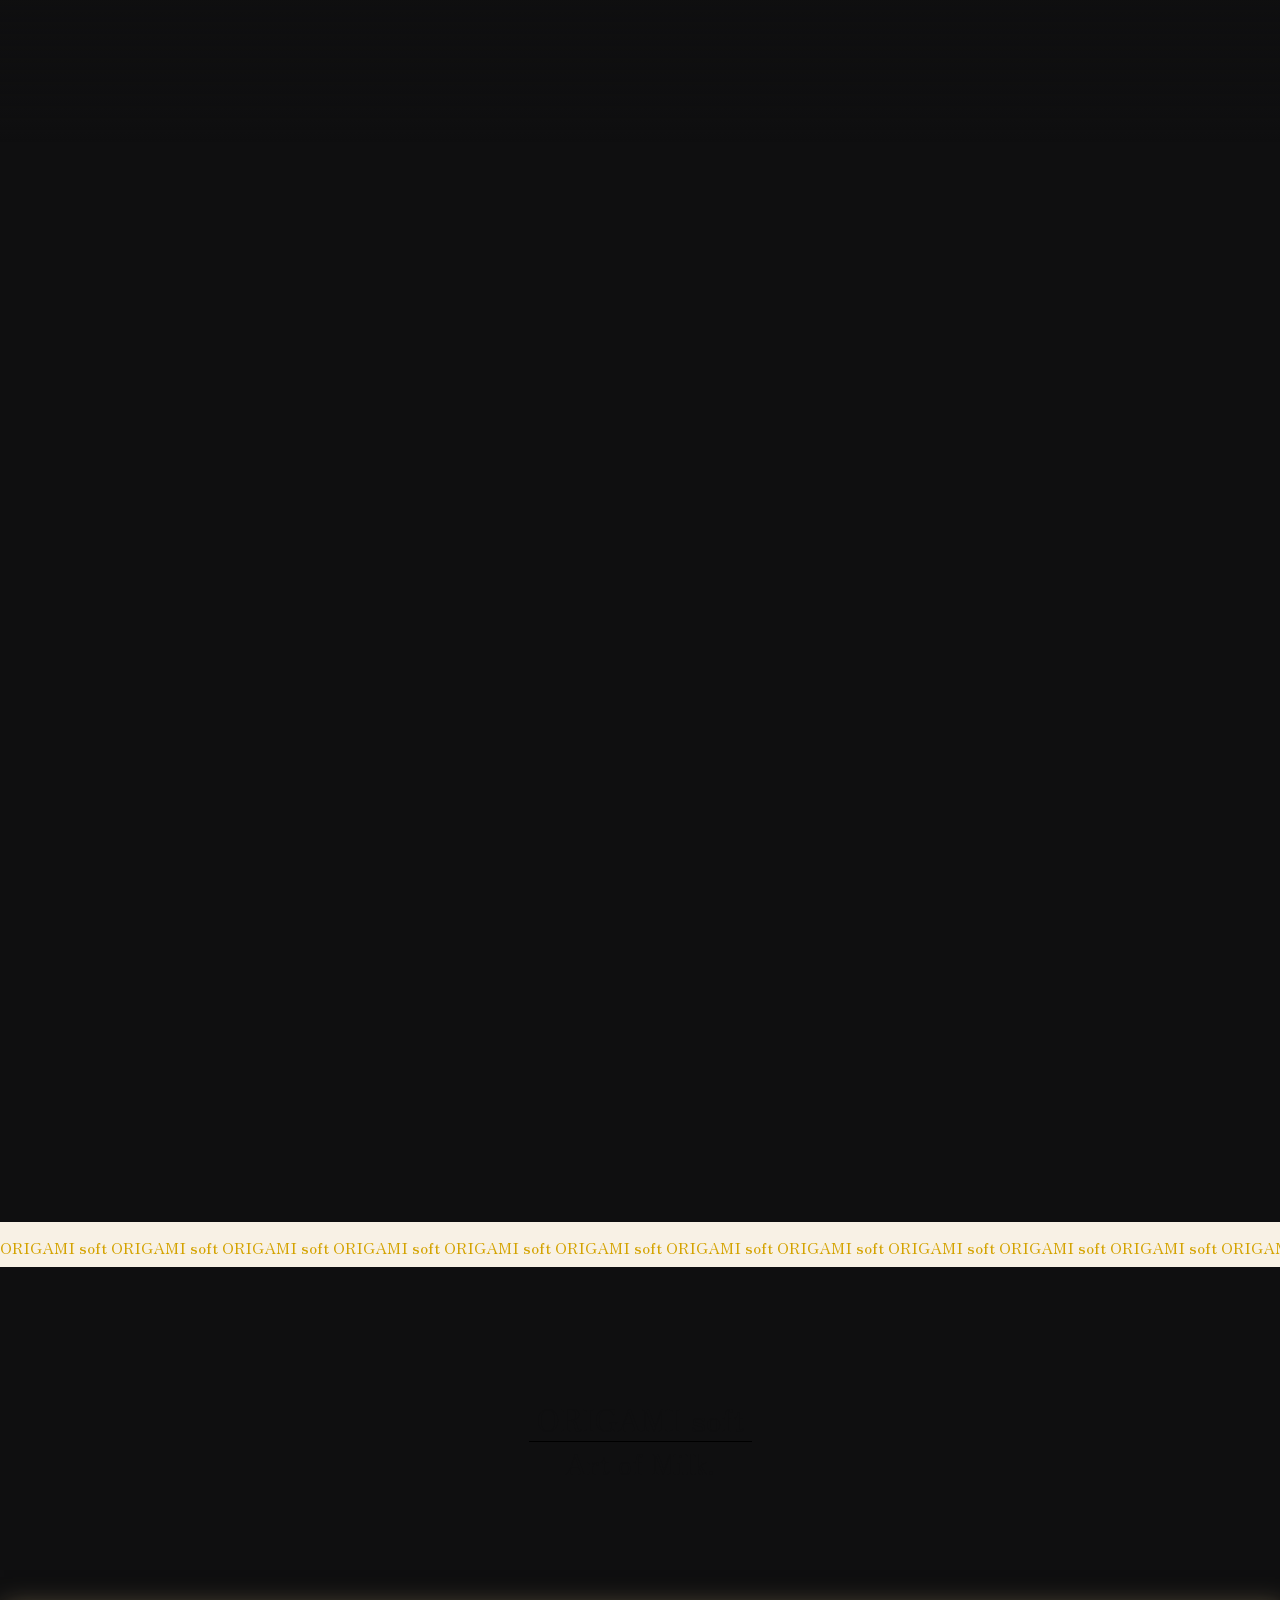
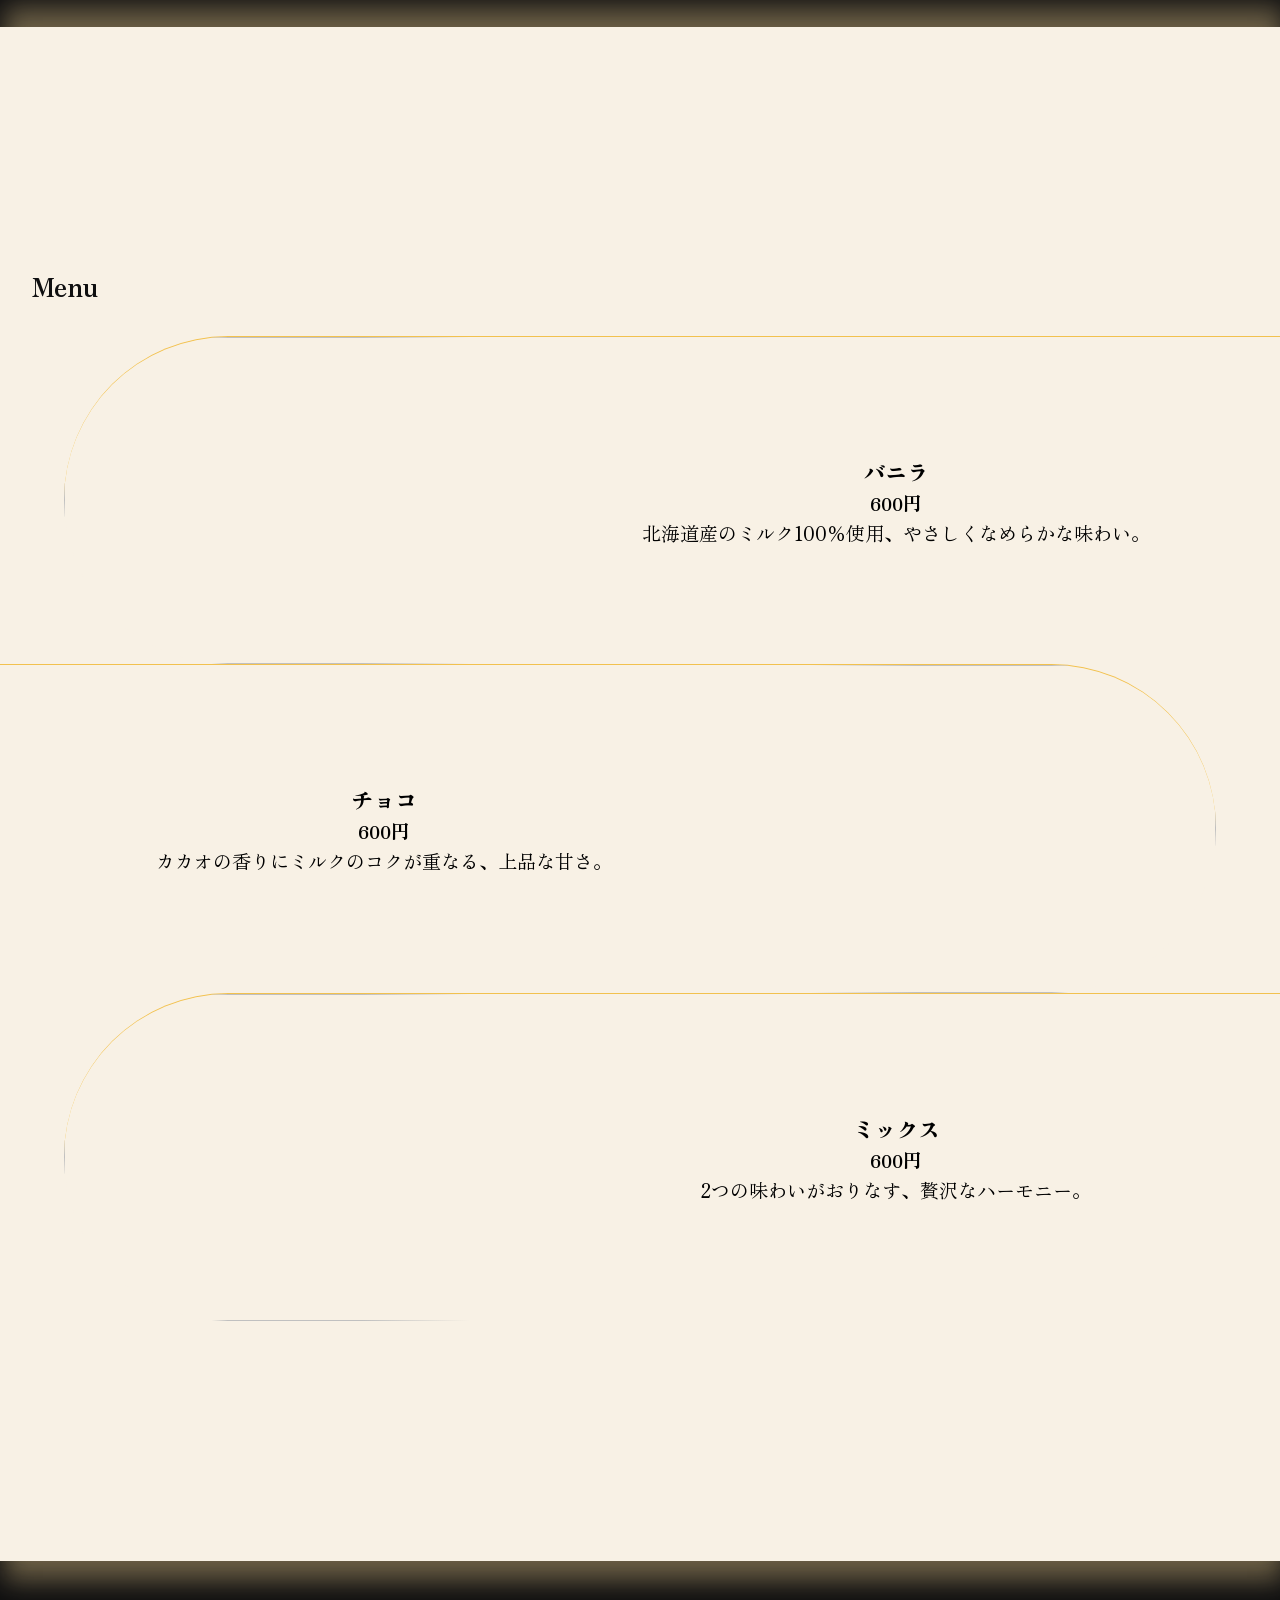
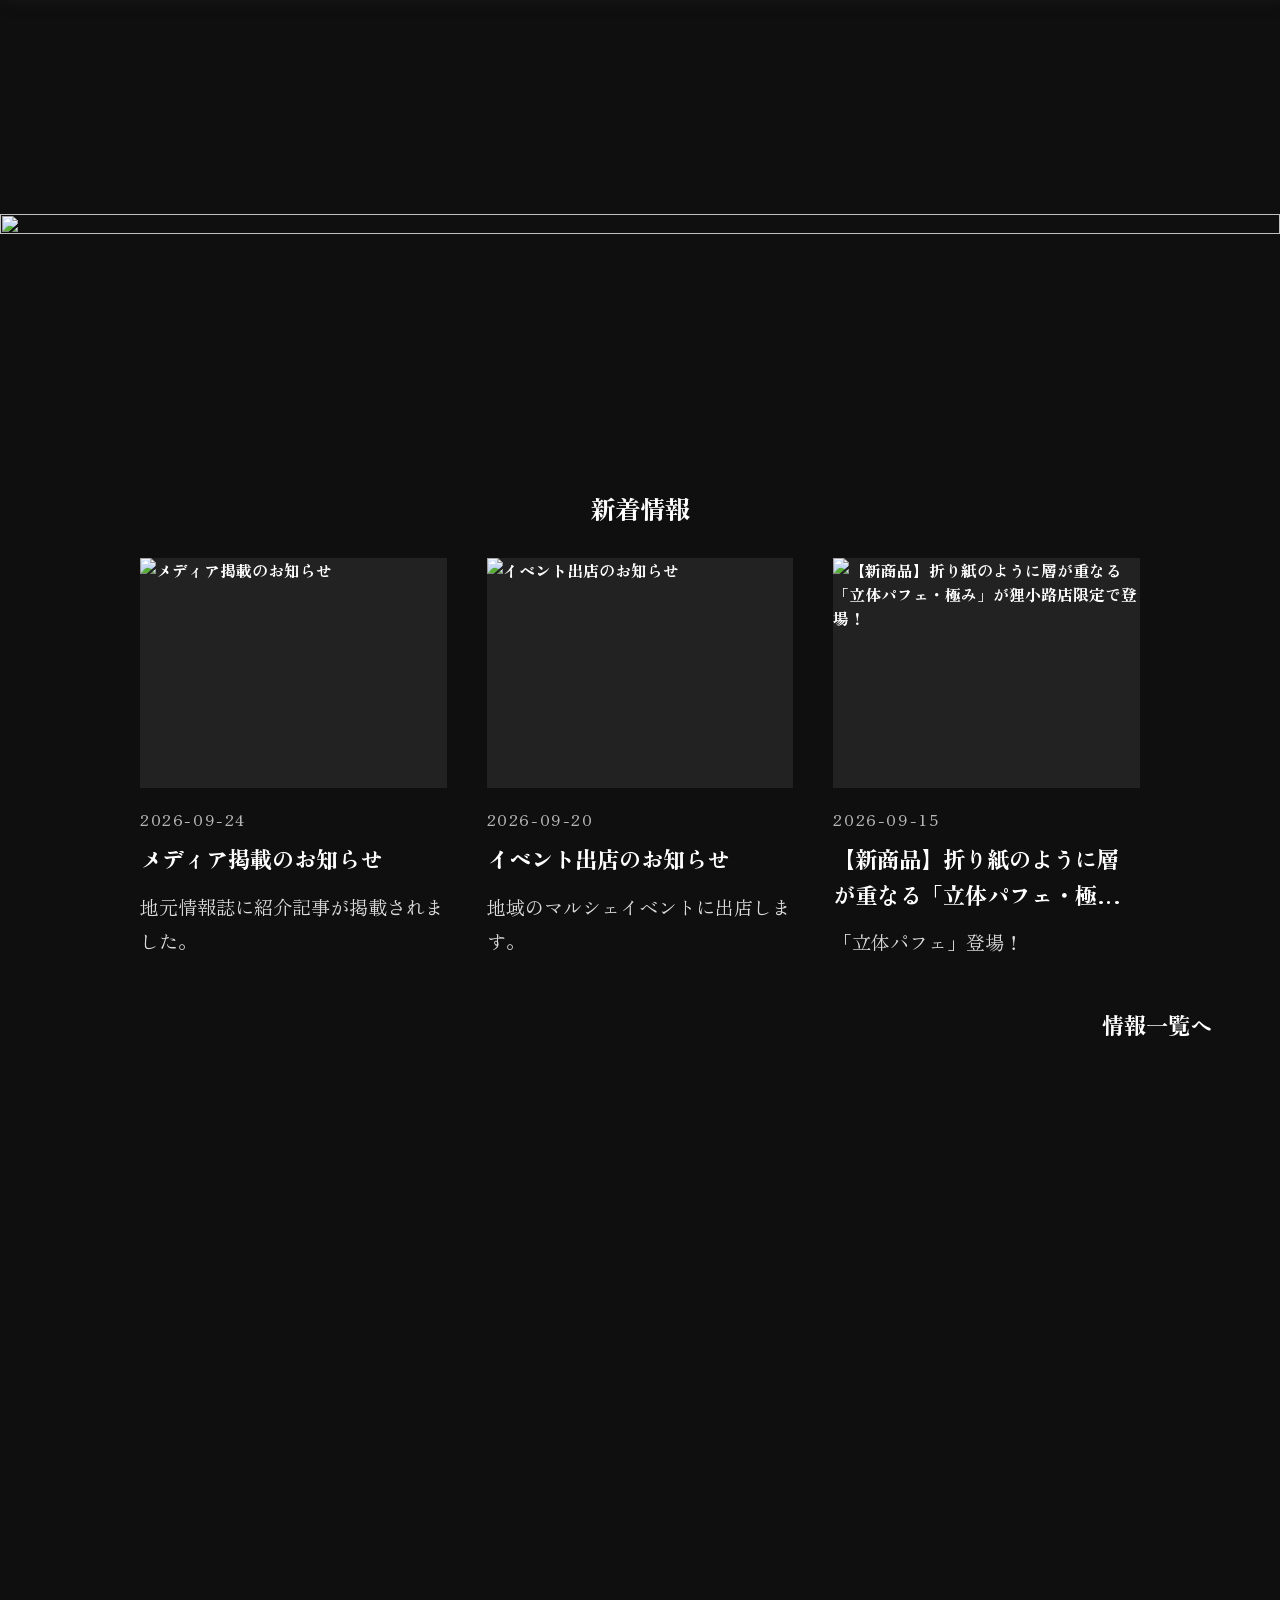
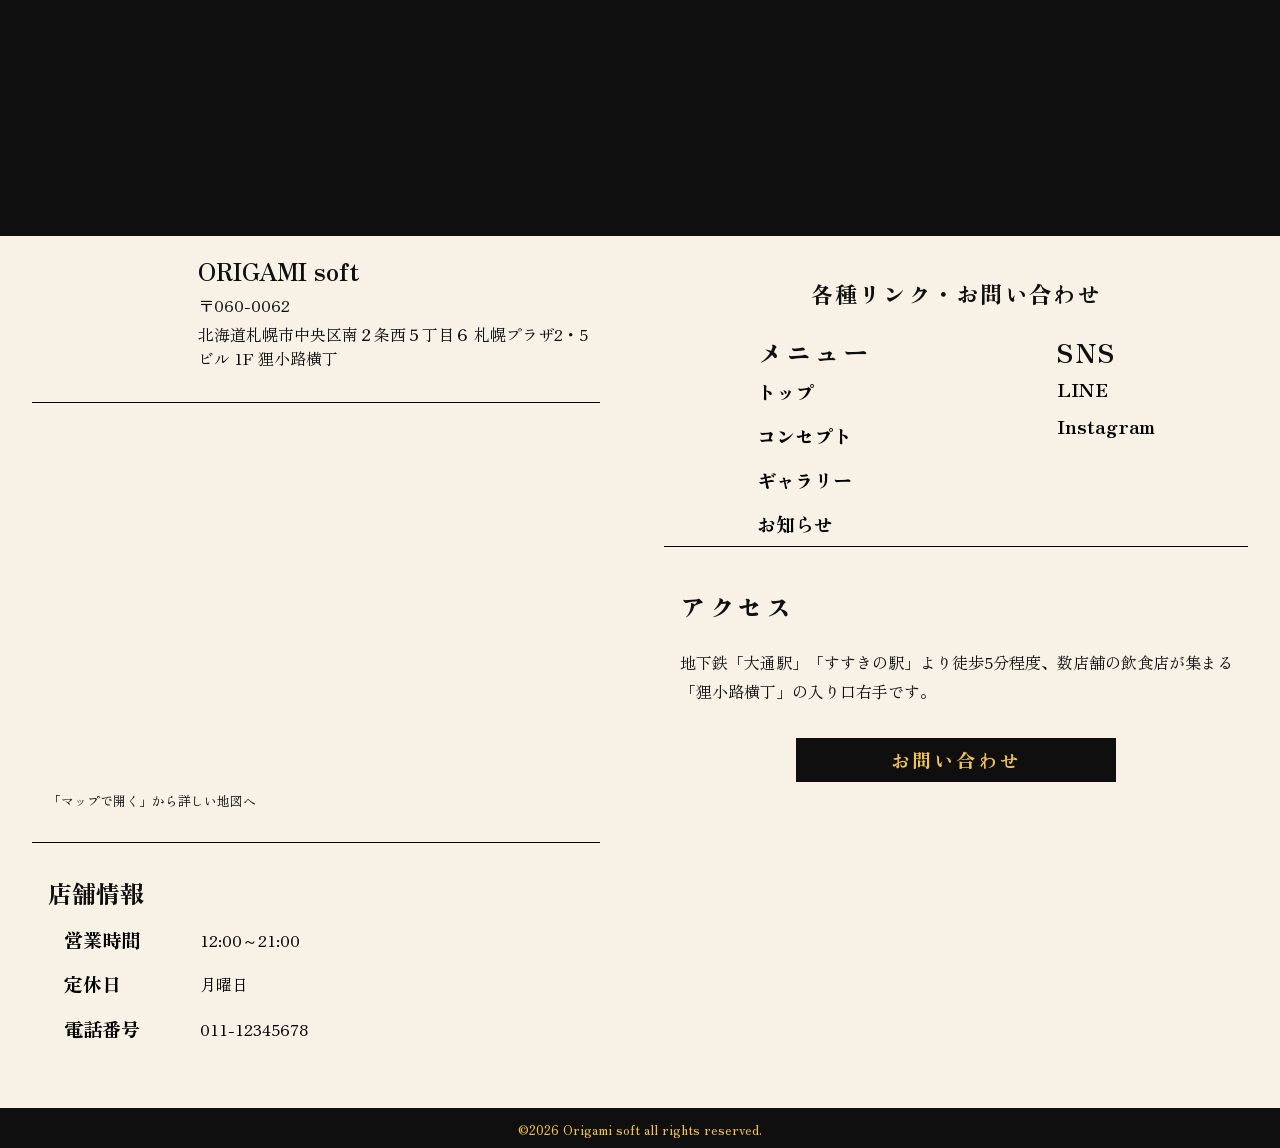
==== commit ac5da2f0: "Add files via upload" ====
--- a/index.html
+++ b/index.html
@@ -13,9 +13,11 @@
     <!-- グーグルフォント -->
     <link rel="preconnect" href="https://fonts.googleapis.com">
     <link rel="preconnect" href="https://fonts.gstatic.com" crossorigin>
-    <link href="https://fonts.googleapis.com/css2?family=Zen+Antique+Soft&display=swap" rel="stylesheet">
-
-    <title>Origami soft | top</title>
+    <link href="https://fonts.googleapis.com/css2?family=Zen+Antique&family=Zen+Old+Mincho&display=swap"
+        rel="stylesheet">
+    <!-- <link href="https://fonts.googleapis.com/css2?family=Zen+Antique+Soft&display=swap" rel="stylesheet"> -->
+
+    <title>Origami soft | TOP</title>
 </head>
 
 <body>
@@ -26,7 +28,7 @@
 
         <div class="hero-cont-wrap">
             <h1><img src="imgs/svg/full_logo_color.svg" alt="オリガミソフトのロゴ"></h1>
-            <h2>北海道を、美しく折りたたむ<br>食べるアート、誕生。</h2>
+            <h2>北海道を、美しく折りたたむ食べるアート、誕生。</h2>
 
 
 
@@ -47,14 +49,26 @@
                     <ul class="l-nav">
                         <li><a href="#hero-top">トップへ戻る</a></li>
                         <li><a href="#concept-top">コンセプト</a></li>
-                        <li><a href="#gallery-top">ギャラリー</a></li>
-                        <li><a href="#access-top">アクセス</a></li>
+                        <li><a href="#gallery-top">メニュー</a></li>
+                        <li><a href="#access-top">新着情報</a></li>
+                        <li><a href="#index-footer">アクセス</a></li>
                     </ul>
                 </nav>
             </div>
 
 
 
+
+            <div class="header__sns-links-wrap">
+                <div class="line-link">
+                    <a href="https://line.me/R/ti/p/@230yhtom?oat_content=url&ts=09291141" target="_blank"
+                        rel="noopener noreferrer"><img src="imgs/svg/line.svg" alt=""></a>
+                </div>
+                <div class="inst-link">
+                    <a href="https://www.instagram.com/origami.soft/" target="_blank" rel="noopener noreferrer"><img
+                            src="imgs/svg/instagram_fill.svg" alt=""></a>
+                </div>
+            </div>
 
             <a class="top-return-btn" href="#">
                 <p>TOPへ</p>
@@ -73,14 +87,16 @@
 
         <section class="main__concept-wrap" id="concept-top">
 
+            <h2 class="concept-title-h2">Concept</h2>
+
             <div class="concept-contents">
                 <div class="concept-text-wrap">
-                    <h2>北海道の牛乳で芸術を</h2>
-                    <p>その発想から生まれた、目で楽しめる折り紙のように美しく折り重なる唯一無二のフォルムです。</p>
+                    <h2><span>01.</span>ソフトクリームの折り目は</h2>
+                    <p>一枚の紙を丁寧に折り重ねるように、素材選びから仕上げまで、一つひとつの工程を大切に。<br>重なり合う折り目は、私たちが重ねてきたひと手間の形。</p>
                 </div>
 
                 <div class="concept-grade-wrap">
-                    <img src="imgs/hitokuti02.png" alt="">
+                    <img src="imgs/hitokuti02.webp" alt="">
                 </div>
             </div>
 
@@ -88,22 +104,22 @@
 
             <div class="concept-contents reverse">
                 <div class="concept-text-wrap">
-                    <h2>濃厚ですっきりした後味</h2>
-                    <p>北海道の大地が育んだ、濃厚ですっきりとした後味の北海道産牛乳を100％使用、滑らかな口どけをお届けいたします。</p>
-                </div>
-
-                <div class="concept-grade-wrap"><img src="imgs/milk_clown02.png" alt=""></div>
+                    <h2><span>02.</span>濃厚ですっきりした後味</h2>
+                    <p>北海道産牛乳を100％使い、濃厚なコクとすっきりとした後味に。<br>なめらかな口どけとともに、北海道のミルク本来の味わいをお楽しみください。</p>
+                </div>
+
+                <div class="concept-grade-wrap"><img src="imgs/milk_clown02 .webp" alt=""></div>
             </div>
 
 
 
             <div class="concept-contents">
                 <div class="concept-text-wrap">
-                    <h2>Art of Milk</h2>
-                    <p>食べるアートというコンセプトを大切に、真っ白なアイスを美しく見せてくれる黒いコーンを採用しました。</p>
-                </div>
-
-                <div class="concept-grade-wrap"><img src="imgs/origami_sht_square.png" alt=""></div>
+                    <h2><span>03.</span>Art of Milk</h2>
+                    <p>食べるアートとして、真っ白なミルクの美しさを引き立てる黒。<br>白と黒のコントラストが、折り重なるフォルムをより印象的に際立たせます。</p>
+                </div>
+
+                <div class="concept-grade-wrap"><img src="imgs/origami_sht_square.webp" alt=""></div>
             </div>
 
         </section>
@@ -113,7 +129,8 @@
 が根本的に直すべき -->
         <!-- <div class="parallax-area"> -->
         <div class="concept-last-contents-wrap">
-            <p>皆様の視覚と味覚を満足させるORIGAMI softを、ぜひ心よりお楽しみください。</p>
+            <p>美しいフォルムの<br>ひとおり、ひとおり<br>丁寧に思いを重ねています</p>
+            <p>そのひと口が、笑顔になれる時間となりますように。</p>
 
             <!-- <div class="concept-deco-wrap">
                 <img src="72ppi/origami.png" alt="">
@@ -124,7 +141,10 @@
 
 
         <div class="lavender-wrap">
-            <img src="imgs/lavender_soft02.jpg" alt="">
+            <picture>
+                <source media="(max-width: 450px)" srcset="imgs/tatenaga_lavender_soft.webp">
+                <img src="imgs/lavender_soft02.webp" alt="">
+            </picture>
         </div>
 
 
@@ -165,19 +185,22 @@
 
                 <div class="menu-wrap">
 
-                    <div class="menu-top-wave"><img src="imgs/svg/wave_menu.svg" alt=""></div>
+                    <!-- <div class="menu-top-wave"><img src="imgs/svg/wave_menu.svg" alt=""></div> -->
 
                     <div class="menu-cont-wrap">
 
+                        <h2 class="menu-title-h2">Menu</h2>
+
                         <div class="menu-menu-wrap">
 
                             <div class="menu-img-wrap">
-                                <img src="imgs/vanilla_menu_square.jpg" alt="">
+                                <img src="imgs/vanilla_menu_square.webp" alt="">
                             </div>
 
                             <div class="menu-text-wrap">
                                 <h3>バニラ</h3>
-                                <p>600円<br>北海道産のミルク100％使用、やさしくなめらかな味わい。</p>
+                                <p><span>600円</span></p>
+                                <p>北海道産のミルク100％使用、やさしくなめらかな味わい。</p>
 
                             </div>
                         </div>
@@ -185,12 +208,13 @@
                         <div class="menu-menu-wrap reverse">
 
                             <div class="menu-img-wrap">
-                                <img src="imgs/choco_menu02_square.jpg" alt="">
+                                <img src="imgs/choco_menu02_square.webp" alt="">
                             </div>
 
                             <div class="menu-text-wrap">
                                 <h3>チョコ</h3>
-                                <p>600円<br>カカオの香りにミルクのコクが重なる、上品な甘さ。</p>
+                                <p><span>600円</span></p>
+                                <p>カカオの香りにミルクのコクが重なる、上品な甘さ。</p>
 
                             </div>
 
@@ -199,99 +223,152 @@
                         <div class="menu-menu-wrap">
 
                             <div class="menu-img-wrap">
-                                <img src="imgs/marble_menu_square.jpg" alt="">
+                                <img src="imgs/marble_menu_square.webp" alt="">
                             </div>
 
                             <div class="menu-text-wrap">
                                 <h3>ミックス</h3>
-                                <p>600円<br>2つの味わいがおりなす、贅沢なハーモニー。</p>
-
+                                <p><span>600円</span></p>
+                                <p>2つの味わいがおりなす、贅沢なハーモニー。</p>
                             </div>
 
                         </div>
 
-                    </div>
-
-
-
-
-
-                </div>
-            </div>
-
+
+                        <!-- <div class="menu-bottom-wave"><img src="imgs/svg/wave_menu_bottom.svg" alt=""></div> -->
+                    </div>
+
+
+                </div>
+            </div>
 
         </section>
         <!-- </div> -->
 
 
 
-
-        <section class="access" id="access-top">
-            <div class="access__top-wave-line"><img src="imgs/svg/wave_top.svg" alt=""></div>
-            <div class="access__cont-wrap">
-
-                <div class="access-map-wrap">
+        <section class="news" id="access-top">
+
+            <div class="news__top-wave-line"><img src="imgs/svg/wave_top.svg" alt=""></div>
+
+            <div class="news__cont-wrap">
+                <h2>新着情報</h2>
+
+                <div id="news-top"></div>
+
+                <a href="news.html" class="go-to-info-list">情報一覧へ</a>
+            </div>
+
+            <div class="news__deco-wrap">
+                <!-- 背景で写真がつけてある -->
+            </div>
+
+        </section>
+
+    </main>
+
+
+
+
+
+    <footer id="index-footer">
+        <div class="footer__cont-parent">
+
+            <div class="footer__cont-wrap">
+
+                <div class="f-cont__address">
+
+                    <div class="address__logo-wrap">
+                        <img src="imgs/svg/full_logo_color.svg" alt="">
+                    </div>
+
+                    <div class="address__txt-wrap">
+                        <h2>ORIGAMI soft</h2>
+                        <p>〒060-0062</p>
+                        <p>北海道札幌市中央区南２条西５丁目６ 札幌プラザ2・5ビル 1F 狸小路横丁</p>
+                    </div>
+
+                </div>
+
+                <div class="footer__map-wrap">
                     <iframe
                         src="https://www.google.com/maps/embed?pb=!1m18!1m12!1m3!1d2061.39058011597!2d141.34900339318588!3d43.05728260259744!2m3!1f0!2f0!3f0!3m2!1i1024!2i768!4f13.1!3m3!1m2!1s0x5f0b297e36b0b535%3A0x76cda0685844a711!2z44Kq44Oq44Ks44Of44K944OV44OI!5e0!3m2!1sja!2sjp!4v1788836231392!5m2!1sja!2sjp"
                         width="1400" height="600" style="border:0;" allowfullscreen="" loading="lazy"
                         referrerpolicy="strict-origin-when-cross-origin"></iframe>
-
                     <p>「マップで開く」から詳しい地図へ</p>
                 </div>
-
-                <div class="access__info-wrap">
-                    <dl>
-                        <dt>住所</dt>
-                        <dd>〒060-0062 北海道札幌市中央区南２条西５丁目６ 札幌プラザ2・5ビル 1F 狸小路横丁</dd>
-                        <dt>営業時間</dt>
-                        <dd>12時～21時</dd>
-                        <dt>定休日</dt>
-                        <dd>月曜日</dd>
-                        <dt>アクセス情報</dt>
-                        <dd>地下鉄「大通駅」「すすきの駅」より徒歩5分程度、数店舗の飲食店が集まる「狸小路横丁」の入り口右手です。</dd>
-                        <dt>電話番号</dt>
-                        <dd>011-12345678</dd>
-                        <dt>lineアカウント</dt>
-                        <dd>ああああああああああああああああああああああああああああああああああああ</dd>
-                    </dl>
-                </div>
-            </div>
-
-            <div class="access__deco-wrap">
-                <!-- <img src="imgs/origami_soft02.jpg" alt=""> -->
-            </div>
-
-            <div class="access__bottom-wave-line"><img src="imgs/svg/wave_bottom.svg" alt=""></div>
-
-        </section>
-
-    </main>
-
-    <footer>
-        <div class="footer__logo-wrap">
-            <img src="imgs/svg/full_logo_color.svg" alt="ロゴマーク">
-        </div>
-
-
-        <div class="footer__cont-wrap">
-
-            <div class="cont-wrap__info-wrap">
-
-                <a href="https://www.instagram.com/origami.soft/">
-                    <p><img src="imgs/svg/akar_icons_instagram_fill.svg" alt="">instagram</p>
-                </a>
-                <a href="">LINE</a>
-                <a href="">X</a>
-                <a href=""></a>
-
-            </div>
-
-            <div class="footer__copyright-wrap">
-                <p><small>&copy;2026 Origami soft all rights reserved.</small></p>
-            </div>
+                <h2 class="store-info-h2">店舗情報</h2>
+                <dl class="footer__access">
+                    <dt>営業時間</dt>
+                    <dd>12:00～21:00</dd>
+                    <dt>定休日</dt>
+                    <dd>月曜日</dd>
+                    <dt>電話番号</dt>
+                    <dd>011-12345678</dd>
+                </dl>
+            </div>
+
+
+            <div class="footer__cont-wrap02">
+                <div class="wrap02__text-wrap">
+
+                    <h2 class="wrap02-top-h2">各種リンク・お問い合わせ</h2>
+
+                    <div class="nav-sns-wrap">
+                        <nav class="wrap02__nav" aria-label="フッターナビゲーション">
+                            <h2>メニュー</h2>
+                            <ul class="wrap02__nav-list">
+                                <li><a href="#hero-top">トップ</a></li>
+                                <li><a href="#concept-top">コンセプト</a></li>
+                                <li><a href="#gallery-top">ギャラリー</a></li>
+                                <li><a href="#access-top">お知らせ</a></li>
+                            </ul>
+                        </nav>
+
+                        <div class="wrap02__sns">
+                            <h2>SNS</h2>
+                            <ul class="wrap02__sns-list">
+                                <li><a href="https://line.me/R/ti/p/@230yhtom?oat_content=url&ts=09291141"
+                                        target="_blank" rel="noopener noreferrer">LINE</a></li>
+                                <li><a href="https://www.instagram.com/origami.soft/" target="_blank"
+                                        rel="noopener noreferrer">Instagram</a></li>
+                            </ul>
+                        </div>
+                    </div>
+
+                    <div class="wrap02__access">
+                        <h2>アクセス</h2>
+                        <p>地下鉄「大通駅」「すすきの駅」より徒歩5分程度、数店舗の飲食店が集まる「狸小路横丁」の入り口右手です。</p>
+                    </div>
+
+                    <div class="wrap02__contact">
+                        <!-- href は、お問い合わせフォームのページ / mailto: / LINEのURL など、使う手段に合わせて変える -->
+                        <a class="wrap02__contact-btn" href="#">お問い合わせ</a>
+                    </div>
+                </div>
+
+            </div>
+
+            <!-- <div class="wrap02__f-ticker">
+                    <img src="imgs/svg/footer_ticker.svg" alt="">
+                    <img src="imgs/svg/footer_ticker.svg" alt="">
+                </div> -->
+        </div>
+
+        </div>
+
+
+        <div class="footer__copyright-wrap">
+            <p><small>&copy;2026 Origami soft all rights reserved.</small></p>
         </div>
     </footer>
+
+
     <script src="js/main.js"></script>
+    <script src="js/news.js"></script>
+    <script>
+        renderNewsCards("news-top", 3); // "news-top"の場所に、新しい順で3件表示
+    </script>
 </body>
 
 </html>
--- a/css/style.css
+++ b/css/style.css
@@ -15,13 +15,30 @@
 
 
 body {
-    font-family: "Zen Antique Soft", serif;
+    /* font-family: "Zen Antique Soft", serif;
     font-weight: 400;
-    font-style: normal;
+    font-style: normal; */
 
     overflow-x: clip;
 
     background-color: var(--color-base-color);
+
+    h1,
+    h2,
+    h3,
+    h4,
+    span,
+    a {
+        font-family: "Zen Antique", serif;
+        font-weight: 400;
+        font-style: normal;
+    }
+
+    p {
+        font-family: "Zen Old Mincho", serif;
+        font-weight: 400;
+        font-style: normal;
+    }
 }
 
 
@@ -34,7 +51,7 @@
     top: 0;
     left: -100px;
     /* background-color: var(--color-base-color); */
-    background-image: url(../imgs/vanilla_menu.jpg);
+    background-image: url(../imgs/vanilla_menu.webp);
     background-repeat: no-repeat;
     background-size: cover;
     background-position: center center;
@@ -58,7 +75,11 @@
         top: 0;
         left: 0;
         z-index: 1000;
-        font-family: "Zen Antique Soft", serif;
+
+        font-family: "Zen Antique", serif;
+        font-weight: 400;
+        font-style: normal;
+
         /* font-size: clamp(1.8rem, 7vw, 5rem); */
         text-align: center;
         isolation: isolate;
@@ -66,7 +87,7 @@
 
 
         .in-burger-logo {
-            width: 15%;
+            width: 10%;
             min-width: 150px;
             aspect-ratio: 1 / 1;
             margin: 1.5rem 0 0 1.5rem;
@@ -93,7 +114,7 @@
             flex-direction: column;
 
             & li {
-                padding: 2rem 0;
+                padding: 1.2rem 0;
 
                 a {
                     text-decoration: none;
@@ -118,12 +139,12 @@
         padding: 0 0.5rem;
         border-bottom: 1px solid #ffffff;
 
-        font-size: 1.3rem;
+        font-size: clamp(1.5rem, 2.5vw, 2rem);
         text-align: center;
     }
 
     .copy-text {
-        font-size: 1.2rem;
+        font-size: clamp(1.2rem, 2.5vw, 1.8rem);
         text-align: center;
     }
 }
@@ -138,6 +159,18 @@
     color: var(--color-sub-color);
     text-decoration: none;
     list-style: none;
+
+    font-family: "Zen Old Mincho", serif;
+    font-weight: 400;
+    font-style: normal;
+}
+
+ul,
+ol,
+dt {
+    font-family: "Zen Antique", serif;
+    font-weight: 400;
+    font-style: normal;
 }
 
 :root {
@@ -212,6 +245,8 @@
     transition-delay: calc((0.05s * var(--char-index)) + 1.5s);
 }
 
+
+/* SEO対策 */
 .visuallyHidden {
     position: absolute !important;
     width: 1px !important;
@@ -285,12 +320,18 @@
         height: 100dvh;
         padding: 1.5rem;
         pointer-events: none;
-        background-image: linear-gradient(0deg, var(--color-base-color) 8%, transparent 15%), url(../imgs/hero_soft03.png);
+        background-image: linear-gradient(0deg, var(--color-base-color) 8%, transparent 15%), url(../imgs/hero_soft03.webp);
         background-size: cover;
         background-repeat: no-repeat;
         background-position: center center;
 
         transition: opacity 3s ease;
+
+
+        @media (max-width: 500px) {
+            background-image: linear-gradient(0deg, var(--color-base-color) 3%, transparent 10%), url(../imgs/tatenaga_top_soft.webp);
+            background-position: center bottom;
+        }
 
 
         & h1 {
@@ -313,30 +354,50 @@
 
 
         & h2 {
+            width: 100%;
             position: absolute;
             top: 50%;
             left: 50%;
             transform: translate(-50%, -50%);
 
             text-align: center;
-            font-size: clamp(0.85rem, 2vw, 1.2rem);
+            font-size: clamp(1.1rem, 3vw, 2.2rem);
             font-weight: 500;
-            line-height: 2.5rem;
+            line-height: clamp(2rem, 5vw, 3.5rem);
+
+            @media (max-width: 500px) {
+                top: 35%;
+                /* 
+                @media (max-width: 430px) {
+                    top: 60%;
+                } */
+
+                @media (max-width: 390px) {
+                    top: 35%;
+                }
+
+            }
         }
 
         .top-return-btn {
             width: clamp(60px, 10vw, 80px);
+            aspect-ratio: 1 / 1;
+
             position: fixed;
             left: 5vw;
             bottom: 2.5rem;
             z-index: 999;
 
             display: flex;
-            flex-direction: column;
+            flex-direction: column-reverse;
             align-items: center;
+
+
 
             & img {
                 width: 100%;
+                /* filter: drop-shadow(4px 10px 8px rgba(44, 39, 30, 0.575)); */
+                filter: drop-shadow(10px 0px 3px rgba(36, 32, 24, 0.604));
                 position: absolute;
                 left: 0;
                 bottom: 0;
@@ -345,7 +406,11 @@
 
             & p {
                 position: absolute;
+                bottom: -20px;
                 font-size: 0.8rem;
+                color: var(--color-point-color02);
+                font-weight: bold;
+                /* text-shadow: 2px 8px 4px rgba(89, 77, 51, 0.716); */
             }
 
             & .hover {
@@ -377,6 +442,58 @@
             }
 
         }
+
+
+
+        .header__sns-links-wrap {
+            width: fit-content;
+            display: flex;
+            flex-direction: column;
+
+            position: fixed;
+            bottom: 3rem;
+            right: 0;
+            z-index: 5000;
+
+
+            .line-link,
+            .inst-link {
+                width: 60px;
+                aspect-ratio: 1 / 1;
+
+                & a {
+                    width: 100%;
+                    height: 100%;
+                    display: inline-block;
+
+                    display: flex;
+                    justify-content: center;
+                    align-items: center;
+
+
+                    & img {
+                        width: 60%;
+                        aspect-ratio: 1 / 1;
+
+                        object-position: center center;
+                    }
+                }
+            }
+
+
+            .line-link {
+                background-color: #ffffff7c;
+                border-radius: 20px 0 0 0;
+
+            }
+
+            .inst-link {
+                background-color: rgba(218, 165, 32, 0.521);
+                border-radius: 0 0 0 20px;
+            }
+        }
+
+
 
 
 
@@ -395,9 +512,11 @@
             right: 3vw;
             z-index: 999;
 
+
             background-image: url(../imgs/svg/rectangle_hamburger.svg);
             background-repeat: no-repeat;
             background-size: contain;
+            filter: drop-shadow(10px 10px 8px rgba(36, 32, 24, 0.604));
 
             display: flex;
             flex-direction: column;
@@ -468,16 +587,29 @@
 
 
     .main__concept-wrap {
+        width: 100%;
+
+        .concept-title-h2 {
+            /* text-align: center; */
+            padding: 0 0 2rem 2rem;
+            font-size: clamp(1.4rem, 3.5vw, 1.6rem);
+        }
 
         .concept-contents {
             width: 95%;
-            height: 100%;
+            height: clamp(150px, 76px + 19.72vw, 420px);
             background-color: var(--color-base-color);
             overflow: hidden;
             border-top: 1px solid rgb(68, 65, 38);
 
             display: flex;
             justify-content: space-between;
+
+
+            @media (max-width: 620px) {
+                height: clamp(150px, 76px + 19.72vw, 200px);
+
+            }
 
 
             .concept-grade-wrap {
@@ -489,7 +621,7 @@
                     height: 100%;
                     /* aspect-ratio: 1 / 1; */
                     object-fit: cover;
-                    object-position: center center;
+                    object-position: center top;
                 }
             }
 
@@ -505,19 +637,19 @@
                 padding: 1.5rem;
 
                 & h2 {
-                    font-size: clamp(1rem, 2vw, 1.4rem);
+                    font-size: clamp(1.2rem, 2.5vw, 1.4rem);
                     margin-bottom: 1.5rem;
                 }
 
                 & p {
-                    font-size: clamp(1rem, 2vw, 1rem);
-                    line-height: 1.7rem;
-                }
-
-
-                @media (max-width: 600px) {
-                    margin: 0 0 0.8rem 0;
-                    max-height: 100px;
+                    font-size: clamp(1rem, 2vw, 1.2rem);
+                    line-height: 2rem;
+                }
+
+
+                @media (max-width: 620px) {
+                    padding: 1rem 1.5rem;
+                    max-height: 140px;
                     overflow-y: auto;
                     justify-content: flex-start;
 
@@ -605,8 +737,19 @@
 
 
         & p {
-            font-size: clamp(0.9rem, 2vw, 1.2rem);
-            padding: 0 3rem;
+            font-size: clamp(1.2rem, 2.5vw, 1.4rem);
+            padding: 0 2rem 1rem;
+            line-height: 1.6;
+            text-align: center;
+
+
+            & br {
+                display: none;
+
+                @media (max-width: 620px) {
+                    display: inline;
+                }
+            }
         }
 
         /* .concept-deco-wrap {
@@ -657,9 +800,10 @@
         /* 高さを外した時のスクロールの調整 */
         min-height: 100dvh;
         /* padding-bottom: 5rem; */
-        background-image: url(../imgs/cream_texture03.png);
-        background-repeat: repeat-y;
+        background-image: url(../imgs/cream_texture03.webp);
+        /* background-repeat: repeat-y; */
         background-size: cover;
+        background-position: center center;
 
         /* -webkit-mask-image: url(../imgs/svg/wave_top.svg), linear-gradient(#000, #000);
         mask-image: url(../imgs/svg/wave_top.svg), linear-gradient(#000, #000); */
@@ -732,7 +876,7 @@
 
         .gallery-cont-wrap {
             width: 100%;
-            padding-bottom: 13rem;
+            padding-bottom: 20rem;
             color: var(--color-base-color);
 
             display: flex;
@@ -753,8 +897,12 @@
 
             .menu-wrap {
                 width: 100%;
-                margin: 10rem 0;
+                margin: 5rem 0;
+                padding: 10rem 0;
                 background-color: var(--color-sub-color);
+                box-shadow: 4px -20px 25px rgba(172, 151, 108, 0.575), 4px 20px 25px rgba(172, 151, 108, 0.575);
+                /* 下側の影(Yがプラス) */
+                ;
 
                 position: relative;
 
@@ -773,6 +921,8 @@
                         height: 100%;
                         object-fit: cover;
                         object-position: center center;
+
+                        filter: drop-shadow(4px -20px 8px rgba(194, 169, 120, 0.575));
                     }
                 }
 
@@ -781,13 +931,20 @@
                     width: 100%;
                     padding: 5rem 0;
 
+                    position: relative;
+
+                    .menu-title-h2 {
+                        padding: 0 0 2rem 2rem;
+                        font-size: clamp(1.4rem, 3.5vw, 1.6rem);
+                    }
+
                     .reverse {
                         flex-direction: row-reverse;
                     }
 
                     .menu-menu-wrap {
                         width: 95%;
-                        height: 100%;
+                        height: clamp(150px, 76px + 19.72vw, 420px);
                         color: var(--color-black);
                         background-color: var(--color-sub-color);
                         overflow: hidden;
@@ -796,6 +953,19 @@
                         display: flex;
                         justify-content: space-between;
 
+                        /* transform: translateZ(0); */
+                        /* ★追加:描画を安定させるおまじない */
+                        /* backface-visibility: hidden; */
+                        /* ★追加:描画の丸め誤差を抑える */
+
+
+                        @media (max-width: 620px) {
+                            height: clamp(150px, 76px + 19.72vw, 200px);
+                            /* height: clamp(150px, 27.55px + 32.65vw, 230px); */
+                            /* height: clamp(9.375rem, -9.7577rem + 81.6327vw, 21.875rem); */
+
+                        }
+
 
                         .menu-img-wrap {
                             width: 35%;
@@ -807,7 +977,7 @@
                                 /* aspect-ratio: 1 / 1; */
 
                                 object-fit: cover;
-                                object-position: center center;
+                                object-position: center 20%;
                             }
                         }
 
@@ -821,18 +991,29 @@
                         align-items: center;
                         justify-content: center;
 
-                        padding: 1rem;
+                        padding: 0.5rem;
 
                         & h3 {
-                            font-size: clamp(1rem, 2vw, 1.4rem);
-                            margin-bottom: 1.5rem;
+                            font-size: clamp(1.2rem, 2vw, 1.4rem);
+                            /* margin-bottom: 1.5rem; */
                         }
 
 
                         & p {
-                            font-size: clamp(0.8rem, 2vw, 1.2rem);
-                            line-height: 1.5rem;
+                            font-size: clamp(1rem, 2vw, 1.2rem);
+
+                            & span {
+                                line-height: 2rem;
+                            }
                         }
+
+                        /* @media (max-width: 620px) {
+                            padding: 1rem 1rem;
+                            max-height: 140px;
+                            overflow-y: auto;
+                            justify-content: flex-start;
+
+                        } */
                     }
 
 
@@ -877,38 +1058,58 @@
                     .menu-menu-wrap:nth-of-type(odd) .menu-img-wrap::after {
                         content: "";
                         position: absolute;
-                        inset: 0;
-                        background-image: linear-gradient(to left, var(--color-sub-color) 2%, transparent 30%);
+                        inset: -1px;
+                        background-image: linear-gradient(to left, var(--color-sub-color) 5%, transparent 30%);
                     }
 
 
                     .menu-menu-wrap:nth-of-type(even) .menu-img-wrap::after {
                         content: "";
                         position: absolute;
-                        inset: 0;
-                        background-image: linear-gradient(to right, var(--color-sub-color) 2%, transparent 30%);
-                    }
-
-                }
-
-
-
-            }
-        }
-    }
-
-
-
-
-
-    .access {
+                        inset: -1px;
+                        background-image: linear-gradient(to right, var(--color-sub-color) 5%, transparent 30%);
+                    }
+
+
+
+
+                    .menu-bottom-wave {
+                        width: 100%;
+                        height: 150px;
+
+                        position: absolute;
+                        /* 高さをaspect ratioを使わずpxで指定するなら、指定位置もpxでいい */
+                        bottom: -140px;
+                        left: 0;
+
+                        & img {
+                            width: 100%;
+                            height: 100%;
+                            object-fit: cover;
+                            filter: drop-shadow(4px 20px 8px rgba(194, 169, 120, 0.575));
+                        }
+                    }
+
+                }
+
+
+
+            }
+        }
+    }
+
+
+
+
+
+    .news {
         width: 100%;
 
         position: relative;
         z-index: 4;
 
 
-        .access__top-wave-line {
+        .news__top-wave-line {
             width: 100%;
             height: auto;
 
@@ -921,11 +1122,12 @@
                 width: 100%;
                 height: 100%;
                 object-fit: cover;
-            }
-        }
-
-
-        .access__cont-wrap {
+                object-position: center center;
+            }
+        }
+
+
+        .news__cont-wrap {
             width: 100%;
             /* height: 1000px; */
             background-color: var(--color-base-color);
@@ -934,87 +1136,118 @@
             flex-direction: column;
             justify-content: center;
             align-items: center;
-
-
-            .access-map-wrap {
-                width: min(100% - (var(--gutter) * 2), var(--map-content-max));
-                margin-inline: auto;
-                margin-top: 8rem;
-
-                & iframe {
+            /* 既存の指定はそのまま。余白を足す */
+            padding: 6rem 5.3% 5rem;
+
+
+            & h2 {
+                font-size: 1.6rem;
+                padding: 2rem 0;
+            }
+
+
+            .go-to-info-list {
+                width: 100%;
+                padding: 3rem 0 1rem 0;
+
+                color: var(--color-white);
+                font-size: 1.4rem;
+                text-align: right;
+            }
+
+
+            #news-top {
+                width: 100%;
+                max-width: 1000px;
+
+                display: grid;
+                grid-template-columns: 1fr;
+                /* スマホは1列 */
+                gap: 5rem;
+
+                @media (min-width: 768px) {
+                    grid-template-columns: repeat(3, 1fr);
+                    /* 768px以上は3列 */
+                    gap: 2.5rem;
+                }
+            }
+
+            .news-card {
+                display: block;
+                color: inherit;
+                /* リンクの青色を消す */
+                text-decoration: none;
+
+                & img {
+                    display: block;
                     width: 100%;
-                    height: 500px;
-                    filter: invert(100%);
-                    -webkit-filter: invert(100%);
-                }
-
-                & p {
-                    font-size: 0.8rem;
-                }
-            }
-
-
-            .access__info-wrap {
-                width: 100%;
-                padding: 8rem 1.5rem;
-
-                display: flex;
-                justify-content: center;
-                align-items: center;
-
-                & dl {
-
-                    & dt {
-                        color: var(--color-white);
-                        font-size: 1.2rem;
-                    }
-
-                    & dd {
-                        color: var(--color-white);
-                        line-height: 1.8rem;
-                        padding-bottom: 1rem;
-                    }
-                }
-            }
-        }
-
-
-        .access__deco-wrap {
-            width: 100%;
-            height: 700px;
-            margin: 0 0 10rem 0;
-
-            background-image: linear-gradient(180deg, var(--color-base-color) 1%, transparent 10%), url(../imgs/origami_soft02.jpg);
-            background-repeat: no-repeat;
-            background-size: cover;
-            background-position: center center;
-
-            /* & img {
+                    aspect-ratio: 4 / 3;
+                    /* 画像の高さを揃える */
+                    object-fit: cover;
+                    background: #222;
+                    /* 画像がない間の下地 */
+                    margin-bottom: 1.2rem;
+                    transition: opacity 0.3s;
+                }
+
+                &:hover img {
+                    opacity: 0.8;
+                }
+            }
+
+            .news-card__date {
+                /* font-size: 1.2rem; */
+                letter-spacing: 0.1em;
+                opacity: 0.7;
+                margin-bottom: 0.6rem;
+            }
+
+            .news-card__title {
+                font-size: 1.4rem;
+                line-height: 1.6;
+                margin-bottom: 0.8rem;
+
+                display: -webkit-box;
+                -webkit-line-clamp: 2;
+                -webkit-box-orient: vertical;
+                overflow: hidden;
+            }
+
+            .news-card__excerpt {
+                font-size: 1.2rem;
+                line-height: 1.8;
+                opacity: 0.85;
+            }
+        }
+
+
+
+    }
+
+
+    .news__deco-wrap {
+        width: 100%;
+        height: 700px;
+        /* margin: 0 0 10rem 0; */
+
+        background-image: linear-gradient(180deg, var(--color-base-color) 1%, transparent 10%), url(../imgs/origami_soft02.webp);
+        background-repeat: no-repeat;
+        background-size: cover;
+        background-position: center center;
+
+
+        @media (max-width: 1000px) {
+            background-image: linear-gradient(180deg, var(--color-base-color) 1%, transparent 10%), url(../imgs/tate_origami_soft.webp);
+            /* background-position: center bottom; */
+        }
+
+        /* & img {
                 width: 100%;
             } */
-        }
-
-
-        .access__bottom-wave-line {
-            width: 100%;
-            height: auto;
-            margin-bottom: -12vw;
-
-            /* background-color: red; */
-
-            position: relative;
-            z-index: 30;
-
-            & img {
-                width: 100%;
-                height: 100%;
-                object-fit: cover;
-            }
-        }
-
-    }
-
-}
+    }
+
+}
+
 
 
 
@@ -1022,111 +1255,343 @@
 
 
 footer {
-
     width: 100%;
     /* マージンの相殺対策 */
     padding-top: 1px;
-
-    position: relative;
-
-    background-image: url(../imgs/vanilla_texture.jpg);
-    background-repeat: no-repeat;
-    background-size: cover;
-    background-position: center center;
-
-
-    .footer__logo-wrap {
-        width: 15%;
-        min-width: 130px;
-        /* max-width: ; */
-        aspect-ratio: 1 / 1;
-        margin: 12vw 0 0 2vw;
-
-        & img {
+    color: var(--color-base-color);
+
+
+    /* background-image: url(../imgs/footer_soft02.jpg); */
+    /* background-color: #f7ecde; */
+    background-color: var(--color-sub-color);
+    background-size: clamp(25rem, 40vw, 35rem);
+    background-repeat: repeat-x;
+    background-position: center bottom;
+
+    display: flex;
+    flex-direction: column;
+    align-items: center;
+
+    .footer__cont-parent {
+        width: 100%;
+        padding-bottom: 3rem;
+
+        display: flex;
+        justify-content: center;
+        gap: 3rem;
+
+        @media (max-width: 900px) {
             width: 100%;
-            /* min-width: 80px; */
-        }
-    }
-
-
-
-
-    .footer__cont-wrap {
-        width: 100%;
-        display: flex;
-        flex-direction: column;
-        gap: 2rem;
-
-        .cont-wrap__info-wrap {
-            color: var(--color-base-color);
-            width: min(100% - (var(--gutter) * 2), var(--map-content-max));
-            /* 仮の高さ */
-            height: 500px;
-
-
-            margin-inline: auto;
-            background-color: #f8f1e5a8;
+            flex-direction: column;
+            justify-content: center;
+            gap: 0;
+        }
+
+
+
+        .footer__cont-wrap {
+            width: 50%;
+            padding: 1rem 1rem 0 2rem;
+
+
+
+            @media (max-width: 900px) {
+                width: 100%;
+                padding: 1rem 1rem 0;
+
+
+            }
+
+
+
+
+            .f-cont__address {
+                padding-bottom: 2rem;
+                border-bottom: 1px solid #000;
+
+                display: flex;
+
+                .address__logo-wrap {
+                    width: 25%;
+                    min-width: 120px;
+
+                    & img {
+                        width: 100%;
+                    }
+                }
+
+                .address__txt-wrap {
+                    width: 75%;
+                    padding-left: 1.5rem;
+
+                    display: flex;
+                    flex-direction: column;
+                    justify-content: center;
+                    gap: 0.3rem;
+
+                }
+
+            }
+
+            .footer__map-wrap {
+                padding-bottom: 2rem;
+                border-bottom: 1px solid #000;
+
+                & iframe {
+                    /* width: min(100% - (var(--gutter) * 2), var(--map-content-max)); */
+                    width: 100%;
+                    height: 30vw;
+                    min-height: 300px;
+                    padding: 2rem 1rem 0;
+                    margin-inline: auto;
+
+                    /* filter: invert(100%);
+                    -webkit-filter: invert(100%); */
+                }
+
+                & p {
+                    padding-left: 1rem;
+                    font-size: 0.8rem;
+                }
+            }
+
+
+
+
+            .store-info-h2 {
+                margin-top: 2rem;
+                padding-left: 1rem;
+            }
+
+            .footer__access {
+                width: 420px;
+                padding: 1rem 0 0 2rem;
+
+                display: flex;
+                flex-wrap: wrap;
+
+
+                @media (max-width: 900px) {
+                    width: clamp(300px, 80vw, 500px);
+                    padding: 1rem 1rem 0;
+
+                    /* border-bottom: 1px solid #000; */
+                }
+
+
+                & dt {
+                    width: 35%;
+
+                    display: flex;
+                    color: var(--color-black);
+                    font-size: 1.2rem;
+                }
+
+                & dd {
+                    width: 65%;
+
+                    color: var(--color-black);
+                    line-height: 1.8rem;
+                    padding-bottom: 1rem;
+                }
+
+            }
+
+
+        }
+
+
+        .footer__cont-wrap02 {
+            width: 50%;
+            padding: 1rem 2rem 0 0;
+
 
             display: flex;
             flex-direction: column;
-
-            & a {
-                color: var(--color-base-color);
+            justify-content: space-between;
+
+            align-self: stretch;
+
+            @media (max-width: 900px) {
+                width: 100%;
+                padding: 1rem 1rem 0;
+            }
+
+
+            .wrap02__text-wrap {
+                display: flex;
+                flex-direction: column;
+                gap: 0 2rem;
+
+                .wrap02-top-h2 {
+                    font-size: 1.4rem;
+                    letter-spacing: 0.1em;
+                    /* margin: 1.5rem 0; */
+                    text-align: center;
+                }
+
+                & h2 {
+                    font-size: 1.6rem;
+                    letter-spacing: 0.1em;
+                    /* margin: 1rem 0; */
+                }
+
+
+                /* 左カラムと同じ、区切り線 */
+                .wrap02-top-h2 {
+                    padding: 1.5rem 0;
+
+
+                    @media (max-width: 900px) {
+                        border-top: 1px solid #000;
+                    }
+                }
+
+
+                .wrap02__contact {
+
+
+                    .wrap02__contact-btn {
+                        width: 20rem;
+                        margin: 2rem auto 0;
+                        padding: 0.5rem 0.5rem;
+
+                        display: flex;
+                        justify-content: center;
+                        align-items: center;
+
+                        background-color: var(--color-base-color);
+                        color: var(--color-point-color);
+                        font-size: clamp(1.2rem, 1.5vw, 1.4rem);
+                        letter-spacing: 0.15em;
+                        transition: opacity 0.3s;
+
+                        /* &::after {
+                            content: "→";
+                            margin-left: 1rem;
+                        } */
+
+                        &:hover {
+                            opacity: 0.8;
+                        }
+                    }
+                }
+
+
+
+                .nav-sns-wrap {
+                    margin-bottom: 1rem;
+
+                    display: flex;
+                    justify-content: space-around;
+                    align-items: flex-start;
+                    border-bottom: 1px solid #000;
+
+
+                    .wrap02__nav-list {
+
+
+                        /* display: grid;
+                        grid-template-columns: repeat(2, 1fr);
+                        gap: 0.4rem 1.5rem; */
+
+                        & a {
+                            /* border-bottom: 1px solid var(--color-black); */
+                            /* font-family: "Zen Old Mincho", serif; */
+                            color: var(--color-black);
+                            display: block;
+                            padding: 0.5rem 0;
+                            /* タップしやすい高さを確保 */
+                            /* color: inherit; */
+                            text-decoration: none;
+                            font-size: 1.2rem;
+                            transition: opacity 0.3s;
+
+                            &:hover {
+                                opacity: 0.6;
+                            }
+                        }
+                    }
+
+                    .wrap02__sns-list {
+
+                        /* display: flex;
+                        flex-wrap: wrap;
+                        gap: 0.4rem 3rem; */
+
+                        & a {
+                            /* font-family: "Zen Old Mincho", serif; */
+                            color: var(--color-black);
+                            display: block;
+                            padding: 0.3rem 0;
+                            /* inherit…親と同じ色を使う */
+                            /* color: inherit; */
+                            text-decoration: none;
+                            font-size: 1.2rem;
+                            transition: opacity 0.3s;
+
+                            &:hover {
+                                opacity: 0.6;
+                            }
+                        }
+                    }
+
+                }
+
+
+                .wrap02__access {
+                    padding-left: 1rem;
+
+
+                    & h2 {
+                        padding: 1.5rem 0;
+
+                    }
+
+                    & p {
+                        /* font-size: 1.2rem; */
+                        line-height: 1.8;
+                    }
+                }
+            }
+
+            .wrap02__f-ticker {
+                width: 100%;
+                height: 76px;
+
+                display: flex;
+                align-items: flex-end;
+                gap: 1rem;
+                overflow: clip;
+
+                /* border-bottom: 1px solid var(--color-point-color02); */
+                border-left: 2px solid var(--color-point-color02);
+                border-right: 2px solid var(--color-point-color02);
 
                 & img {
-                    width: 5%;
-                }
-            }
-        }
-
-        .footer__copyright-wrap {
-            width: 100%;
-            padding: 0.5rem 0;
-            background-color: var(--color-base-color);
-            color: var(--color-point-color);
-
-            text-align: center;
-        }
-
-    }
-
-}
-
-
-
-/* video.addEventListener('timeupdate', () => {
-    const duration = isFinite(video.duration) ? video.duration : FALLBACK_DURATION;
-    const remaining = duration - video.currentTime;
-    if (remaining <= 3) {
-        showContent();
-    }
-});
-
-video.addEventListener('ended', () => {
-    showContent();
-}); */
-
-
-/* function showContent() {
-    if (hero.classList.contains('is-loaded')) return; // 二重発火防止
-    hero.classList.add('is-loaded');
-    unlockScroll();
-
-    setTimeout(() => {
-        video.pause();
-    }, FADE_DURATION);
-} */
-
-
-
-/* requestAnimationFrame(() => {
-        requestAnimationFrame(() => {
-            hero.classList.add('is-loaded');
-        });
-    });
-    unlockScroll();
-
-    setTimeout(() => {
-        video.pause();
-    }, FADE_DURATION);
-} */+                    width: 130%;
+                    min-width: 700px;
+                    flex-shrink: 0;
+                    animation: tickerSlid 40s linear 0s infinite;
+
+                }
+            }
+        }
+
+    }
+
+
+
+
+
+    .footer__copyright-wrap {
+        width: 100%;
+        padding: 0.5rem 0;
+        /* background-color: var(--color-base-color); */
+        background-color: var(--color-base-color);
+        color: var(--color-point-color);
+
+        text-align: center;
+    }
+
+}
